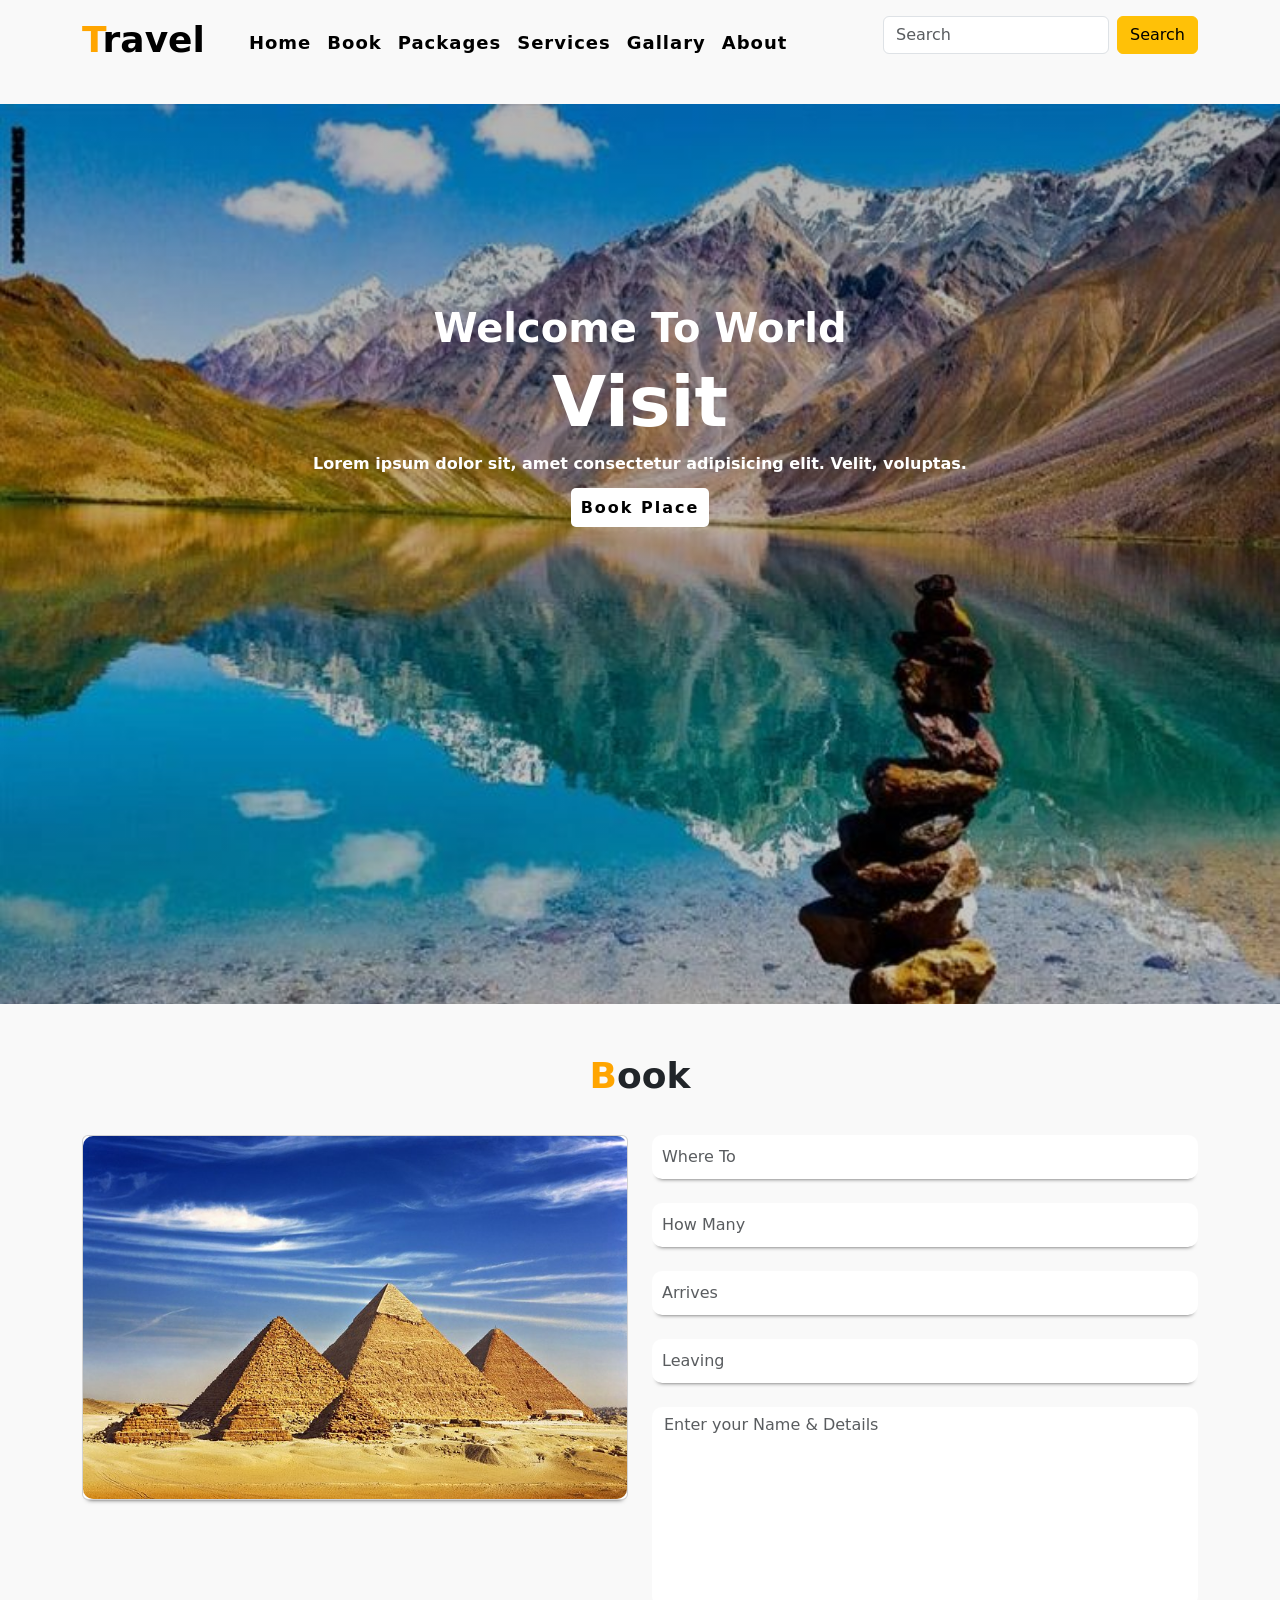
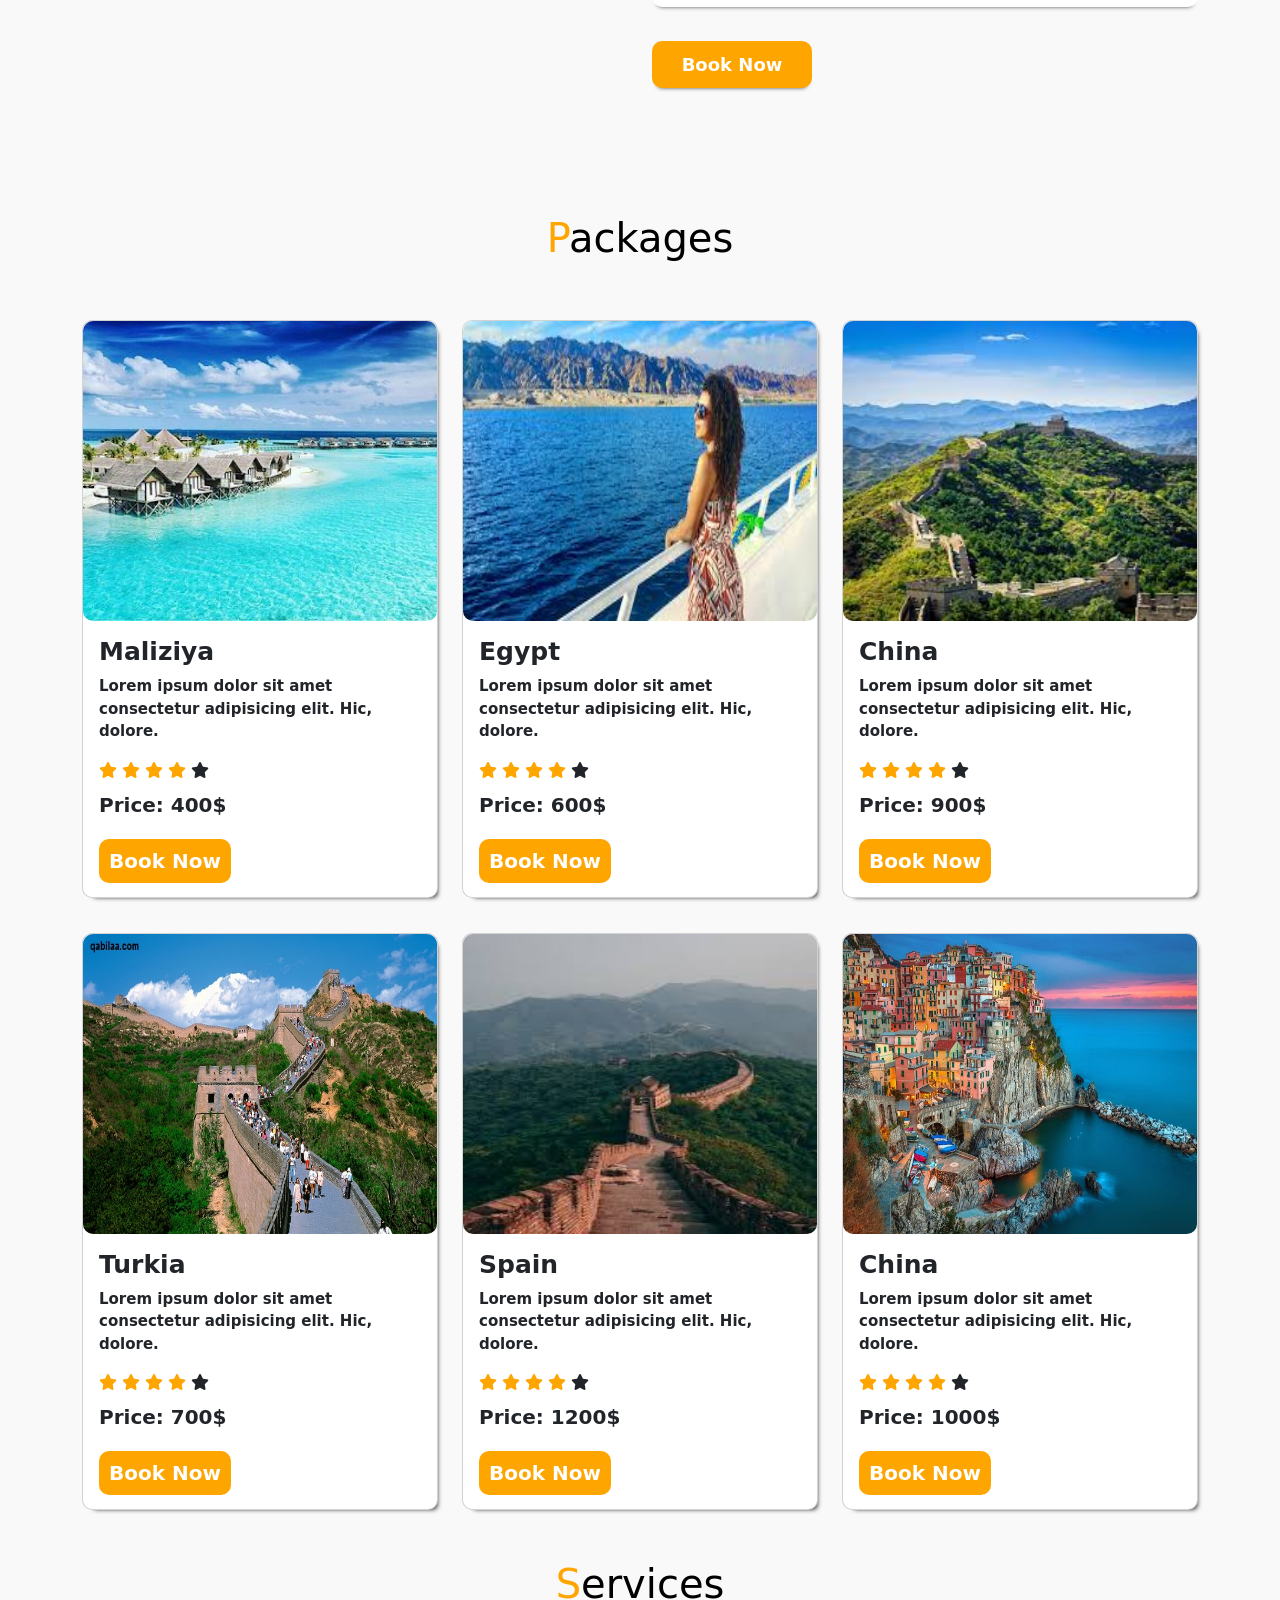
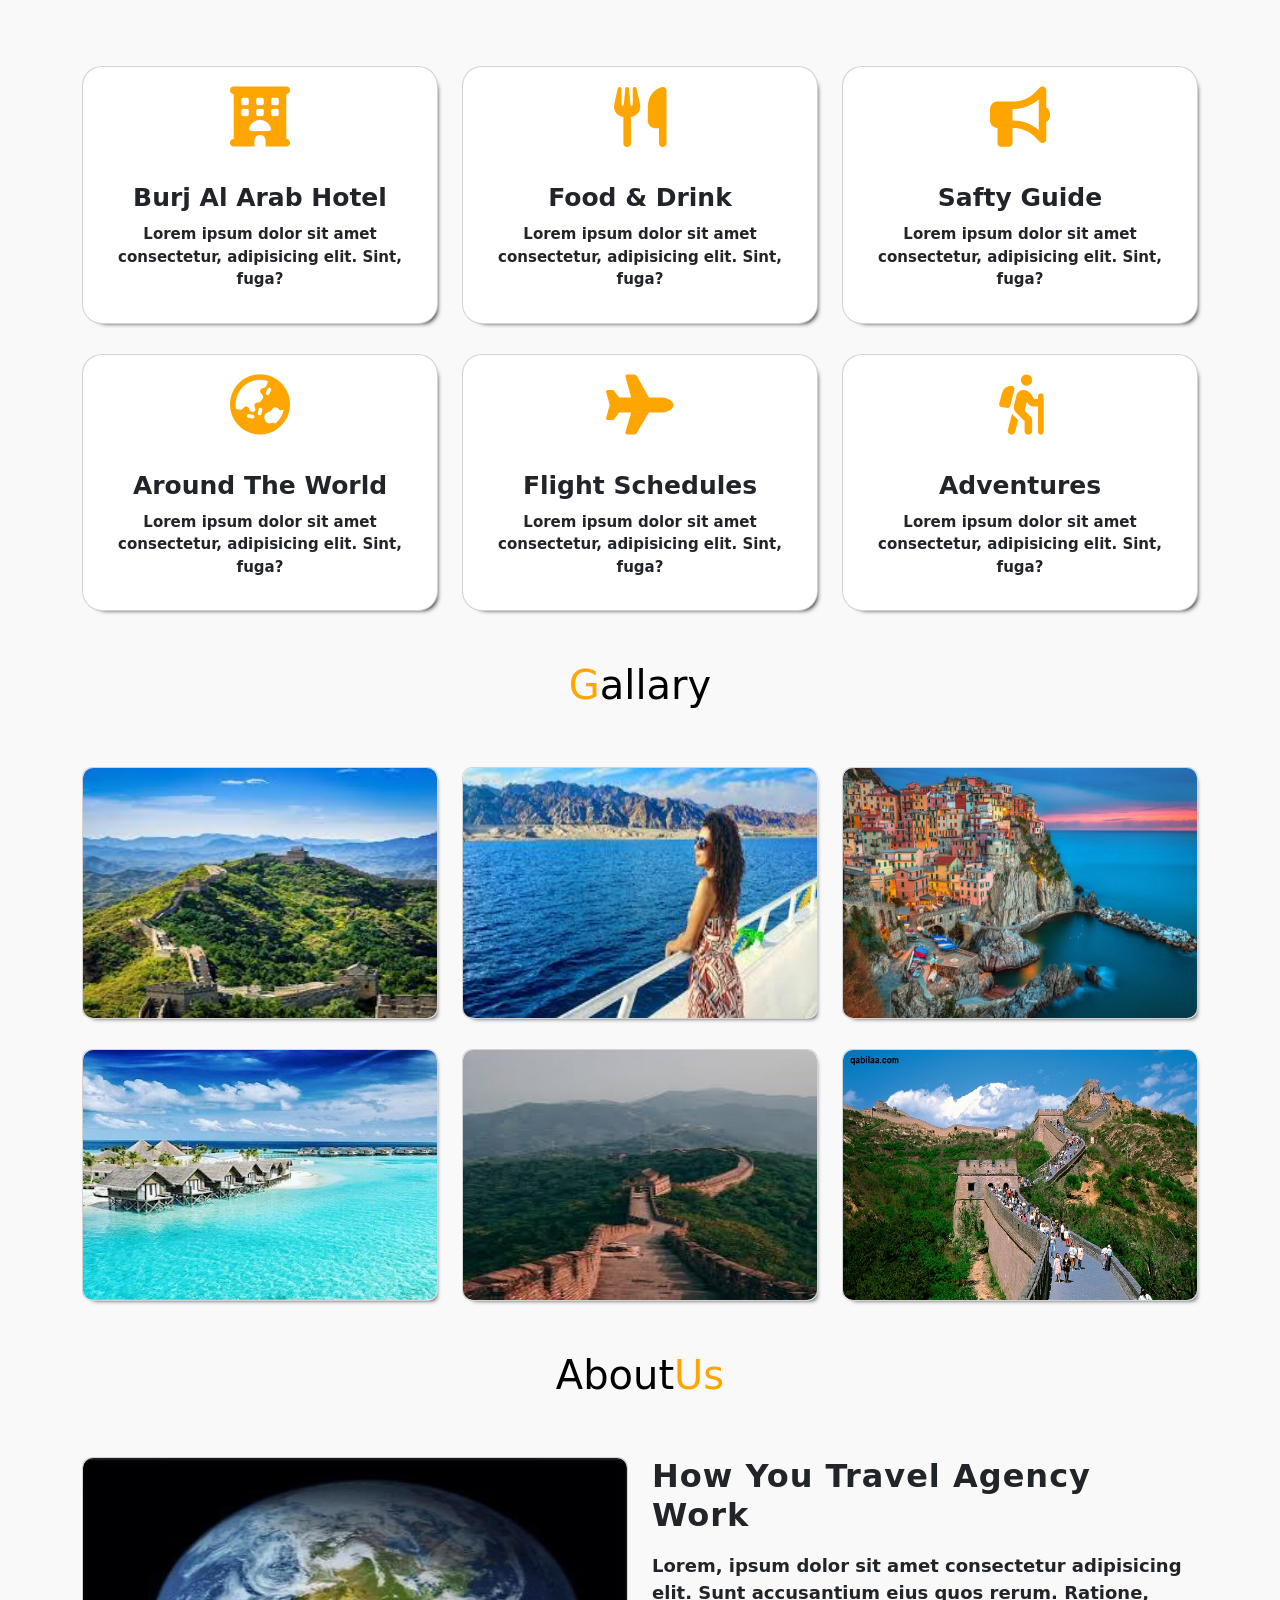
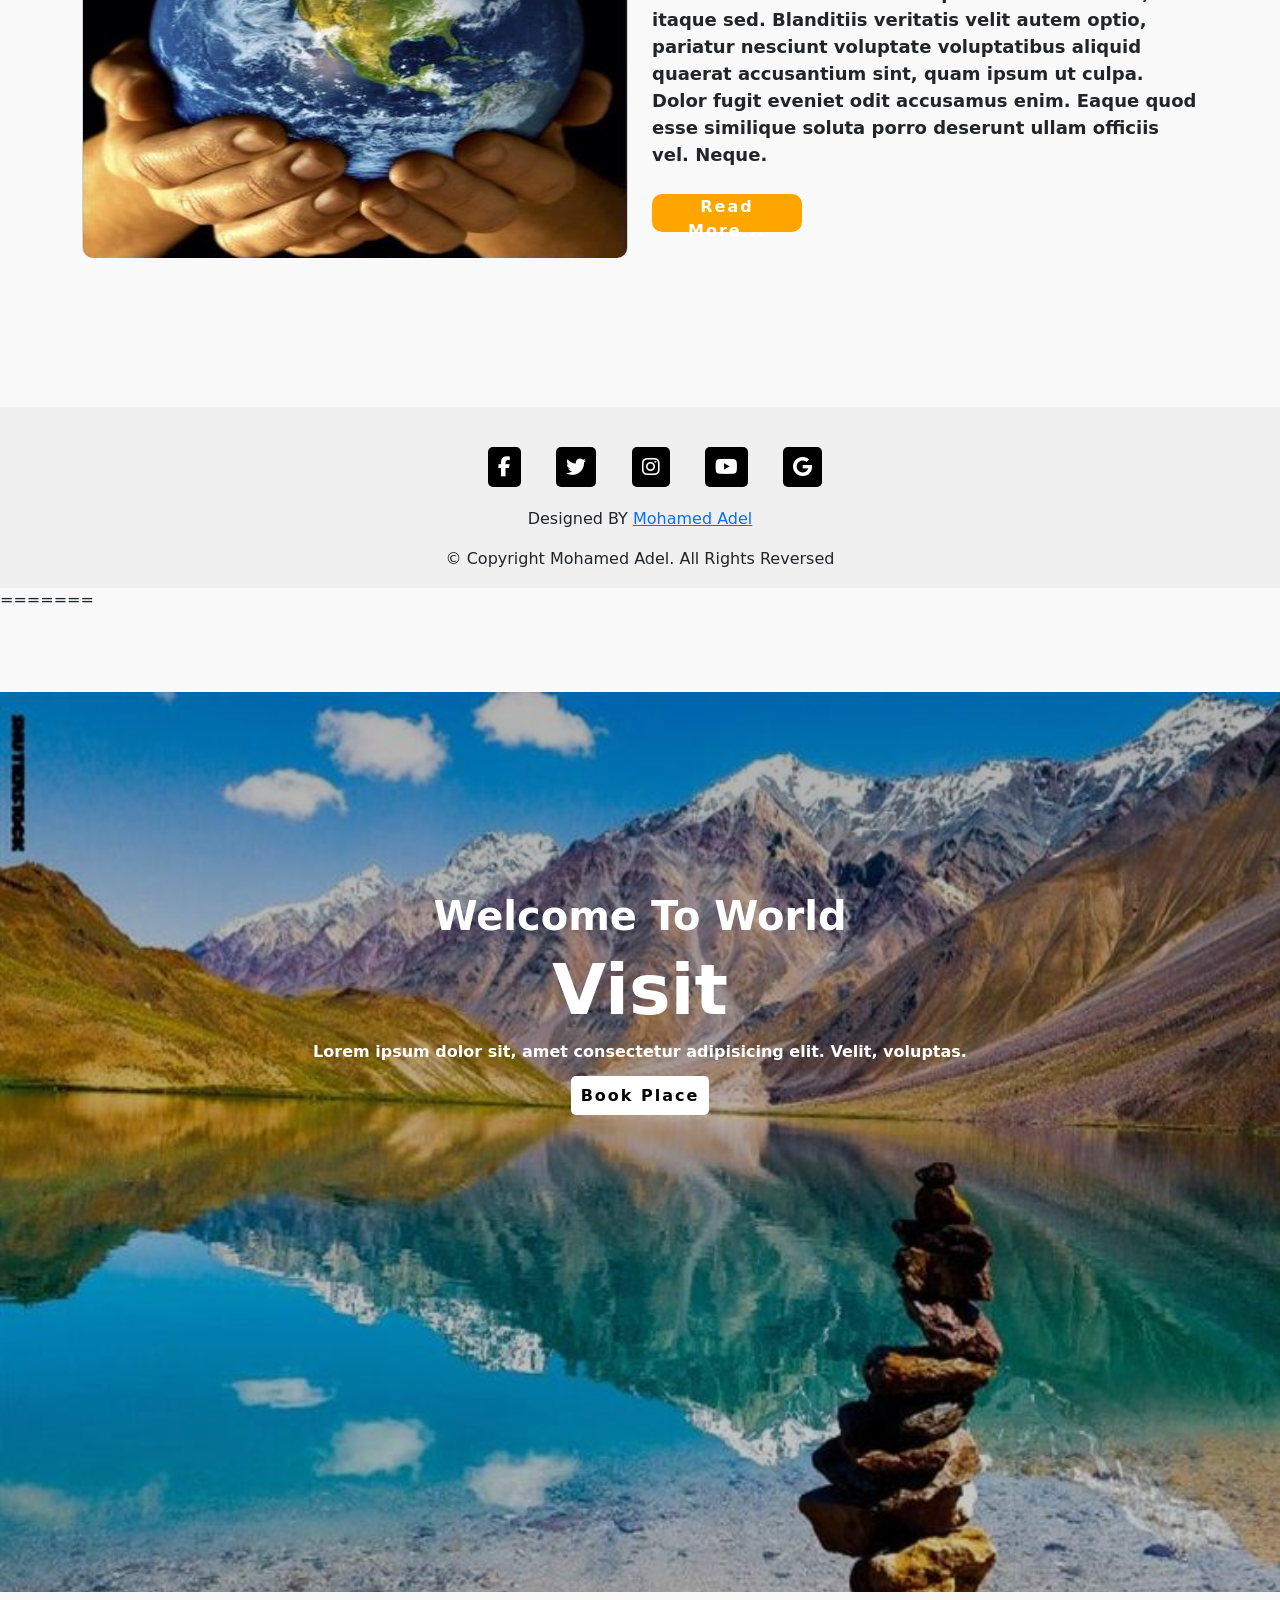
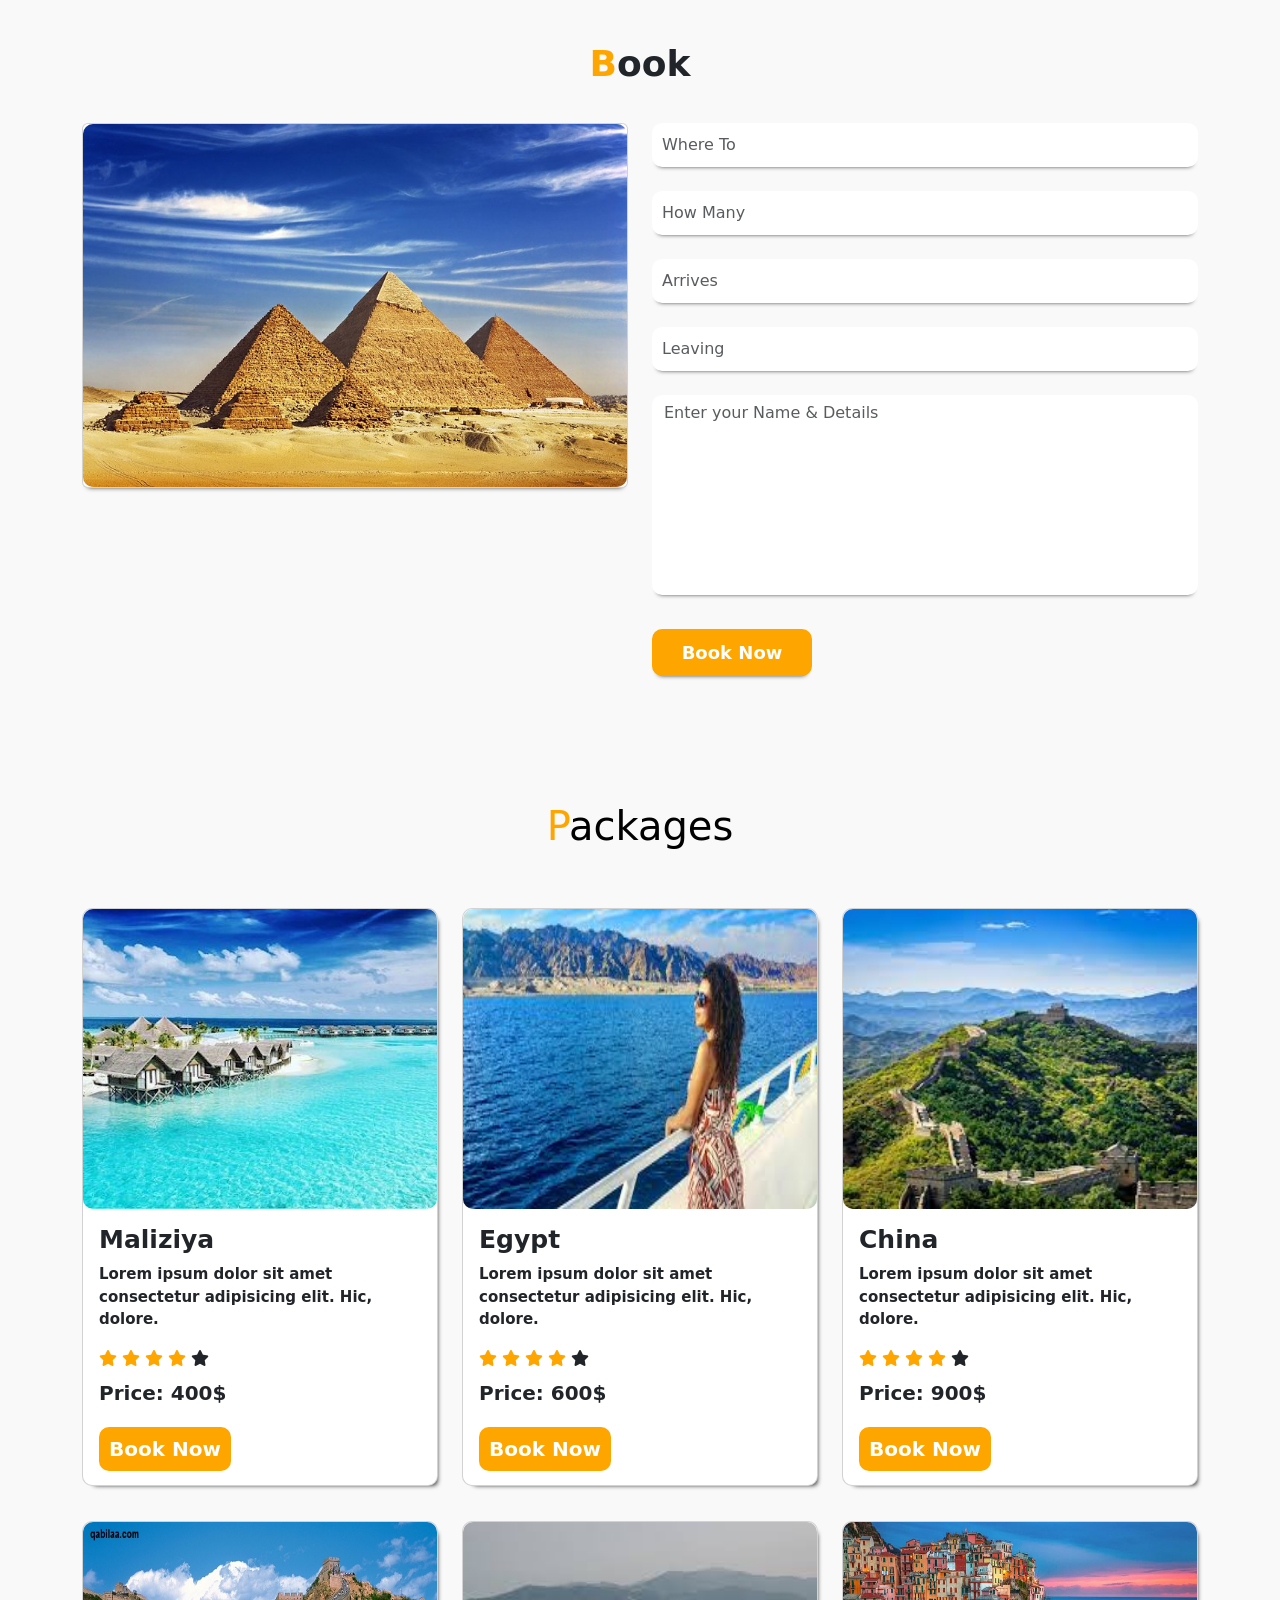
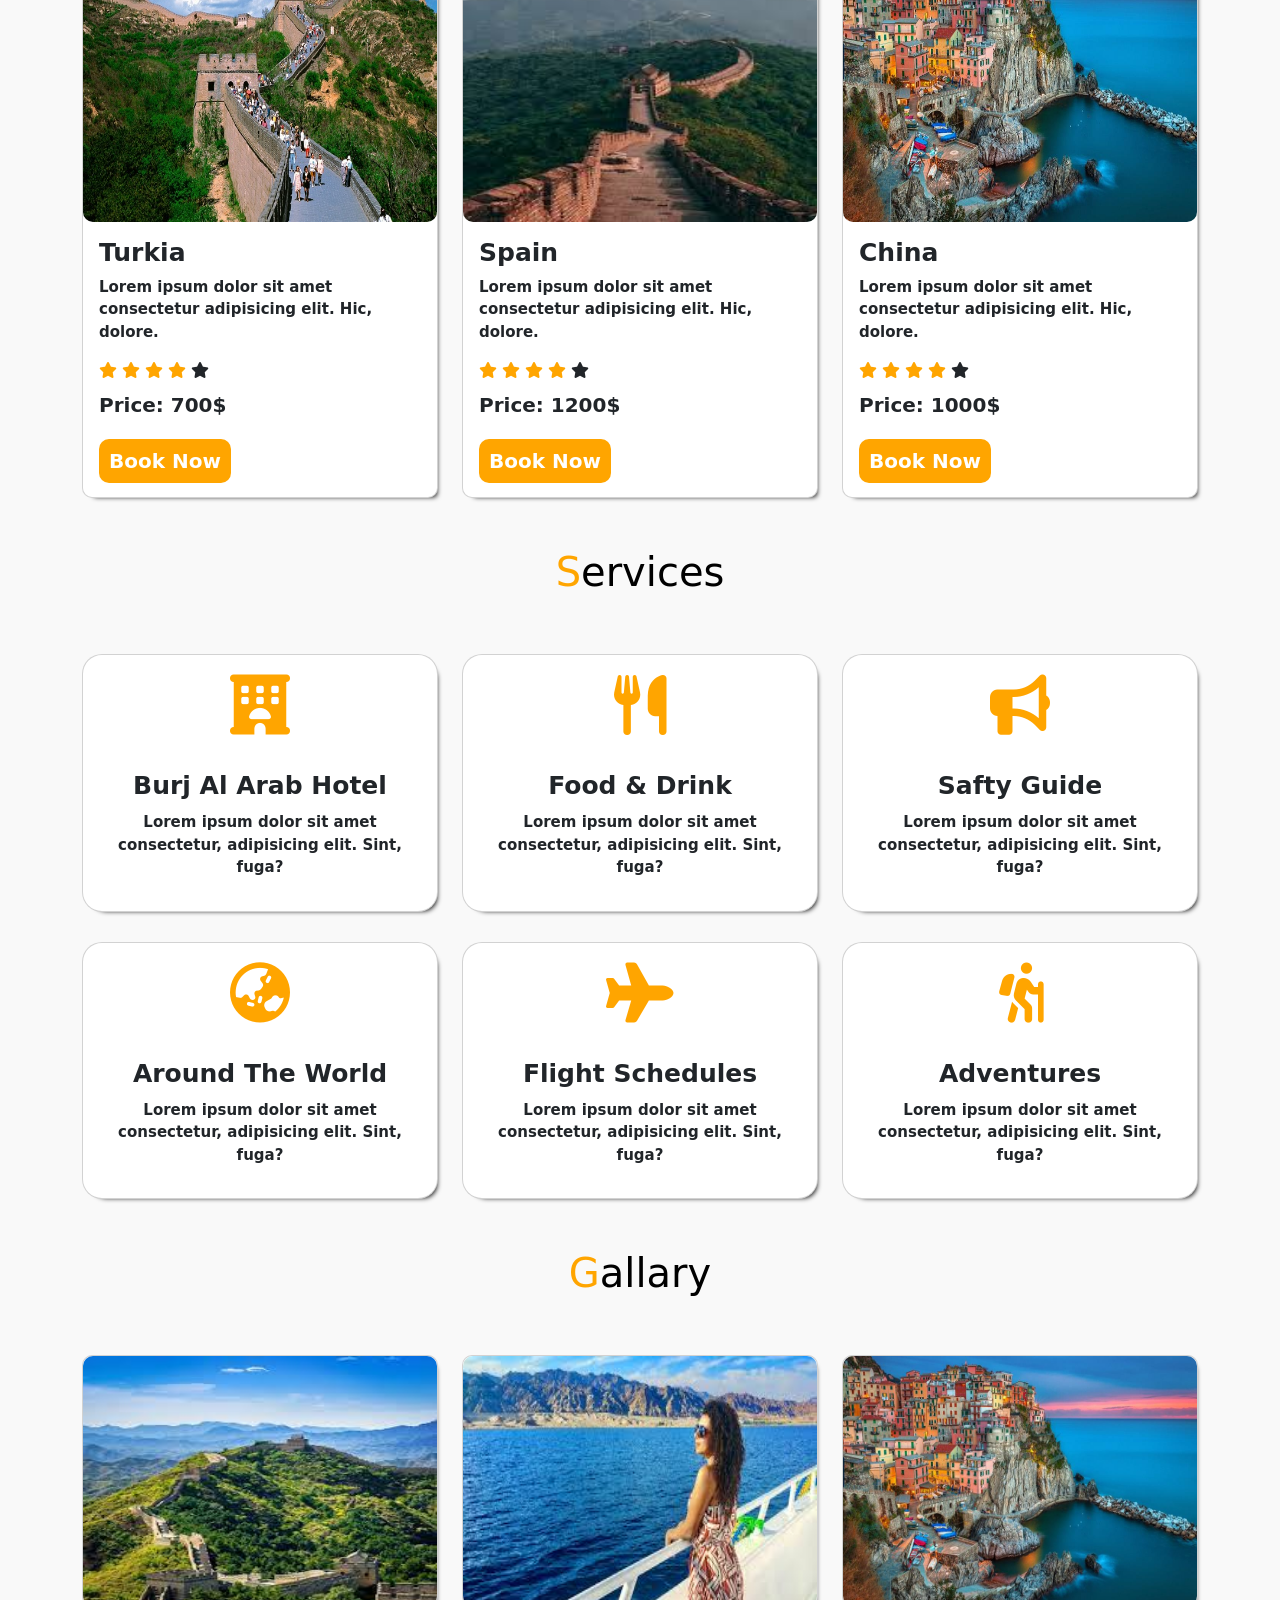
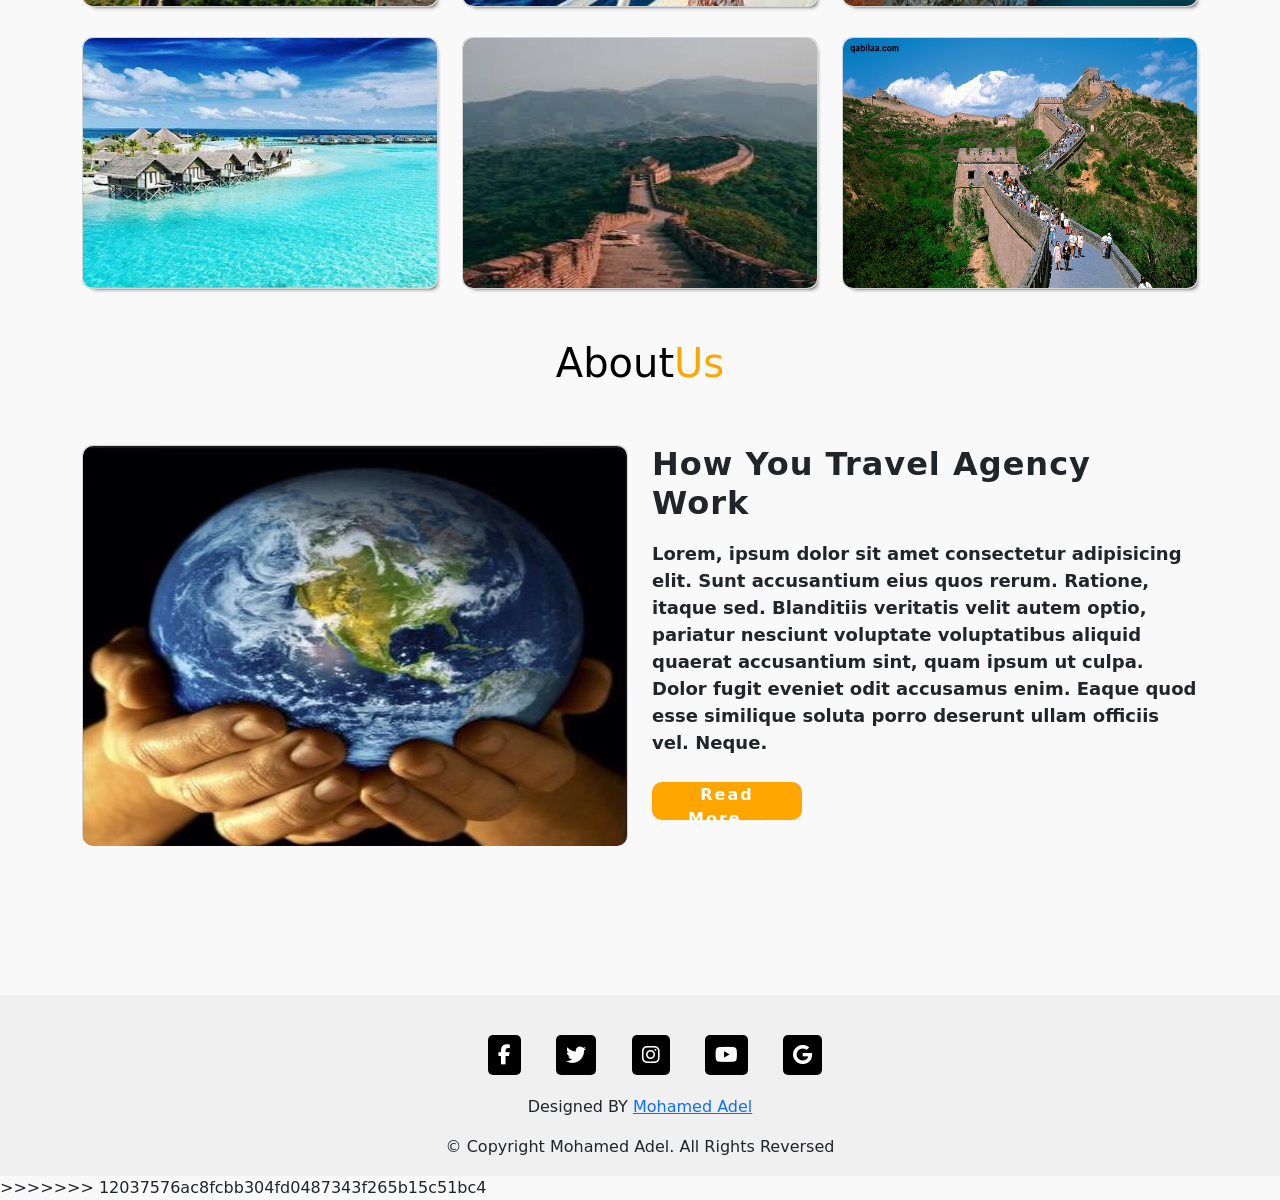
==== index.html @ ba797df9 "rename to index.html" ====
<<<<<<< HEAD
<!DOCTYPE html>
<html lang="en">
<head>
    <meta charset="UTF-8">
    <title>Document</title>
    <link href="https://cdn.jsdelivr.net/npm/bootstrap@5.3.3/dist/css/bootstrap.min.css" rel="stylesheet">
    <link rel="stylesheet" href="home.css">
    <link rel="stylesheet" href="https://cdnjs.cloudflare.com/ajax/libs/font-awesome/6.6.0/css/all.min.css">
</head>
<body>
   <!--Navbar Start-->
   <nav class="navbar navbar-expand-lg fixed-top" id="navbar">
    <div class="container">
      <a class="navbar-brand" href="#" id="logo"><span>T</span>ravel</a>
      <button class="navbar-toggler" type="button" data-bs-toggle="collapse" data-bs-target="#navs">
        <span class="navbar-toggler-icon"></span>
      </button>
      <div class="collapse navbar-collapse" id="navs">
        <ul class="navbar-nav me-auto">
          <li class="nav-item">
            <a class="nav-link" href="#home">Home</a>
          </li>
          <li class="nav-item">
            <a class="nav-link" href="#book">Book</a>
          </li>
          <li class="nav-item">
            <a class="nav-link" href="#package">Packages</a>
          </li>
          <li class="nav-item">
            <a class="nav-link" href="#service">Services</a>
          </li>
          <li class="nav-item">
            <a class="nav-link" href="#gallary">Gallary</a>
          </li>
          <li class="nav-item">
            <a class="nav-link" href="#about">About</a>
          </li>
        </ul>
        <form class="d-flex">
          <input class="form-control me-2" type="text" placeholder="Search">
          <button class="btn btn-warning" type="button">Search</button>
        </form>
      </div>
    </div>
  </nav> 
    <!--Navbar End-->



<!--Home Section Start-->
<div class="home" id="home">
    <div class="content">
        <h5>Welcome To World</h5>
        <h1>Visit <span class="changecontent"></span></h1>
        <p>Lorem ipsum dolor sit, amet consectetur adipisicing elit. Velit, voluptas.</p>
        <a href="#book">Book Place</a>
    </div>
</div>
<!--Home Scetion End-->



<!--Book Start-->
<section class="book" id="book">
  <div class="container">
    <div class="main-text">
      <h1><span>B</span>ook</h1>
    </div>
    <div class="row">
      <div class="col-md-6 py-3 py-md-0">
        <div class="card">
          <img src="photos/5.jpg">
        </div>
      </div>
      <div class="col-md-6">
        <form action="#">
          <input type="text" class="form-control" placeholder="Where To" required><br>
          <input type="text" class="form-control" placeholder="How Many" required><br>
          <input type="data" class="form-control" placeholder="Arrives" required><br>
          <input type="data" class="form-control" placeholder="Leaving" required><br>
          <textarea name="text" class="form-control" placeholder="Enter your Name & Details" rows="5"></textarea><br>
          <input type="submit" value="Book Now" class="submit" required>
        </form>
      </div>
    </div>
  </div>
</section>
<!--Book End-->



  <!--Package Setion Start-->
  <section class="package" id="package">
    <div class="container" style="margin-top: 30px;">
      <div class="main-txt">
        <h1><span>P</span>ackages</h1>
      </div>
      <div class="row">
        <div class="col-md-4  py-3 py-md-0">
          <div class="card">
            <img src="photos/mal.jpg">
            <div class="card-body">
              <h3>Maliziya</h3>
              <p>Lorem ipsum dolor sit amet consectetur adipisicing elit. Hic, dolore.</p>
              <div class="star">
                <i class="fa-solid fa-star checked"></i>
                <i class="fa-solid fa-star checked"></i>
                <i class="fa-solid fa-star checked"></i>
                <i class="fa-solid fa-star checked"></i>
                <i class="fa-solid fa-star"></i>
              </div>
              <h6>Price: <strong>400$</strong></h6><br>
              <h6><a href="#book">Book Now</a></h6>
            </div>
          </div>
        </div>
        <div class="col-md-4 py-3 py-md-0">
          <div class="card">
            <img src="photos/egy.jpg">
            <div class="card-body">
              <h3>Egypt</h3>
              <p>Lorem ipsum dolor sit amet consectetur adipisicing elit. Hic, dolore.</p>
              <div class="star">
                <i class="fa-solid fa-star checked"></i>
                <i class="fa-solid fa-star checked"></i>
                <i class="fa-solid fa-star checked"></i>
                <i class="fa-solid fa-star checked"></i>
                <i class="fa-solid fa-star"></i>
              </div>
              <h6>Price: <strong>600$</strong></h6><br>
              <h6><a href="#book">Book Now</a></h6>
            </div>
          </div>
        </div>
        <div class="col-md-4 py-3 py-md-0">
          <div class="card">
            <img src="photos/chi.jpg">
            <div class="card-body">
              <h3>China</h3>
              <p>Lorem ipsum dolor sit amet consectetur adipisicing elit. Hic, dolore.</p>
              <div class="star">
                <i class="fa-solid fa-star checked"></i>
                <i class="fa-solid fa-star checked"></i>
                <i class="fa-solid fa-star checked"></i>
                <i class="fa-solid fa-star checked"></i>
                <i class="fa-solid fa-star"></i>
              </div>
              <h6>Price: <strong>900$</strong></h6><br>
              <h6><a href="#book">Book Now</a></h6>
            </div>
          </div>
        </div>
      </div>
      <div class="row" style="margin-top: 35px;">
        <div class="col-md-4 py-3 py-md-0">
          <div class="card">
            <img src="photos/trk.jpg">
            <div class="card-body">
              <h3>Turkia</h3>
              <p>Lorem ipsum dolor sit amet consectetur adipisicing elit. Hic, dolore.</p>
              <div class="star">
                <i class="fa-solid fa-star checked"></i>
                <i class="fa-solid fa-star checked"></i>
                <i class="fa-solid fa-star checked"></i>
                <i class="fa-solid fa-star checked"></i>
                <i class="fa-solid fa-star"></i>
              </div>
              <h6>Price: <strong>700$</strong></h6><br>
              <h6><a href="#book">Book Now</a></h6>
            </div>
          </div>
        </div>
        <div class="col-md-4 py-3 py-md-0">
          <div class="card">
            <img src="photos/spa.jpg">
            <div class="card-body">
              <h3>Spain</h3>
              <p>Lorem ipsum dolor sit amet consectetur adipisicing elit. Hic, dolore.</p>
              <div class="star">
                <i class="fa-solid fa-star checked"></i>
                <i class="fa-solid fa-star checked"></i>
                <i class="fa-solid fa-star checked"></i>
                <i class="fa-solid fa-star checked"></i>
                <i class="fa-solid fa-star"></i>
              </div>
              <h6>Price: <strong>1200$</strong></h6><br>
              <h6><a href="#book">Book Now</a></h6>
            </div>
          </div>
        </div>
        <div class="col-md-4 py-3 py-md-0">
          <div class="card">
            <img src="photos/jap.jpg">
            <div class="card-body">
              <h3>China</h3>
              <p>Lorem ipsum dolor sit amet consectetur adipisicing elit. Hic, dolore.</p>
              <div class="star">
                <i class="fa-solid fa-star checked"></i>
                <i class="fa-solid fa-star checked"></i>
                <i class="fa-solid fa-star checked"></i>
                <i class="fa-solid fa-star checked"></i>
                <i class="fa-solid fa-star"></i>
              </div>
              <h6>Price: <strong>1000$</strong></h6><br>
              <h6><a href="#book">Book Now</a></h6>
            </div>
          </div>
        </div>
      </div>
    </div>
  </section>
  <!--Package Setion End-->



  <!--Section service start-->
<section class="service" id="service">
  <div class="container" style="margin-top: 50px;">
    <div class="main-txt">
      <h1><span>S</span>ervices</h1>
    </div>
    <div class="row">
      <div class="col-md-4 py-3 py-md-0">
        <div class="card">
          <i class="fas fa-hotel"></i>
          <div class="card-body">
            <h3>Burj Al Arab Hotel</h3>
            <p>Lorem ipsum dolor sit amet consectetur, adipisicing elit. Sint, fuga?</p>
          </div>
        </div>
      </div>
      <div class="col-md-4 py-3 py-md-0">
        <div class="card">
          <i class="fas fa-utensils"></i>
          <div class="card-body">
            <h3>Food & Drink</h3>
            <p>Lorem ipsum dolor sit amet consectetur, adipisicing elit. Sint, fuga?</p>
          </div>
        </div>
      </div>
      <div class="col-md-4 py-3 py-md-0">
        <div class="card">
          <i class="fas fa-bullhorn"></i>
          <div class="card-body">
            <h3>Safty Guide</h3>
            <p>Lorem ipsum dolor sit amet consectetur, adipisicing elit. Sint, fuga?</p>
          </div>
        </div>
      </div>
    </div>
    <div class="row" style="margin-top: 30px;">
      <div class="col-md-4 py-3 py-md-0">
        <div class="card">
          <i class="fas fa-globe-asia"></i>
          <div class="card-body">
            <h3>Around The World</h3>
            <p>Lorem ipsum dolor sit amet consectetur, adipisicing elit. Sint, fuga?</p>
          </div>
        </div>
      </div>
      <div class="col-md-4 py-3 py-md-0">
        <div class="card">
          <i class="fas fa-plane"></i>
          <div class="card-body">
            <h3>Flight Schedules</h3>
            <p>Lorem ipsum dolor sit amet consectetur, adipisicing elit. Sint, fuga?</p>
          </div>
        </div>
      </div>
      <div class="col-md-4 py-3 py-md-0">
        <div class="card">
          <i class="fas fa-hiking"></i>
          <div class="card-body">
            <h3>Adventures</h3>
            <p>Lorem ipsum dolor sit amet consectetur, adipisicing elit. Sint, fuga?</p>
          </div>
        </div>
      </div>
    </div>
  </div>
</section>
  <!--Section Service End-->

  

<!--Section Gallary Start-->
<section class="gallary" id="gallary">
  <div class="container">
    <div class="main-txt">
      <h1><span>G</span>allary</h1>
    </div>
    
    <div class="row">
      <div class="col-md-4 py-3 py-md-0">
        <div class="card">
          <img src="photos/chi.jpg" height="250px">
        </div>
      </div>
      <div class="col-md-4 py-3 py-md-0">
        <div class="card">
          <img src="photos/egy.jpg" height="250px">
        </div>
      </div>
      <div class="col-md-4 py-3 py-md-0">
        <div class="card">
          <img src="photos/jap.jpg" height="250px">
        </div>
      </div>
    </div>
    <div class="row" style="margin-top: 30px;">
      <div class="col-md-4 py-3 py-md-0">
        <div class="card">
          <img src="photos/mal.jpg" height="250px">
        </div>
      </div>
      <div class="col-md-4 py-3 py-md-0">
        <div class="card">
          <img src="photos/spa.jpg" height="250px">
        </div>
      </div>
      <div class="col-md-4 py-3 py-md-0">
        <div class="card">
          <img src="photos/trk.jpg" height="250px">
        </div>
      </div>
    </div>
  </div>
</section>
<!--Section Gallary End-->



<!--About Start-->
<section class="about" id="about">
  <div class="container">
    <div class="main-txt">
      <h1>About<span>Us</span></h1>
    </div>

    <div class="row">
      <div class="col-md-6 py-md-0 py-3">
        <div class="card">
          <img src="photos/around.jpg">
        </div>
      </div>

      <div class="col-md-6 py-3 py-md-0">
        <h2>How You Travel Agency Work</h2>
        <p>Lorem, ipsum dolor sit amet consectetur adipisicing elit. Sunt accusantium eius quos rerum. Ratione, itaque sed. Blanditiis veritatis velit autem optio, pariatur nesciunt voluptate voluptatibus aliquid quaerat accusantium sint, quam ipsum ut culpa. Dolor fugit eveniet odit accusamus enim. Eaque quod esse similique soluta porro deserunt ullam officiis vel. Neque.</p>
        <button id="about-btn">Read More...</button>
      </div>

    </div>

  </div>
</section>
<!--About End-->



<!--Footer Start-->
<footer class="footer" id="footer">
  <div class="container">
    
      <div class="scoial-media">
        <a href="#"><i class="fab fa-facebook-f"></i></a>
        <a href="#"><i class="fab fa-twitter"></i></a>
        <a href="#"><i class="fab fa-instagram"></i></a>
        <a href="#"><i class="fab fa-youtube"></i></a>
        <a href="#"><i class="fab fa-google"></i></a>
      </div>

      <div class="credit">
        <p>Designed BY <a href="#">Mohamed Adel</a></p>
      </div>
      <div class="copyright">
        <p>© Copyright Mohamed Adel. All Rights Reversed</p>
      </div>
</div>
</footer>
<!--Footer End-->
<script src="https://cdn.jsdelivr.net/npm/@popperjs/core@2.11.8/dist/umd/popper.min.js" integrity="sha384-I7E8VVD/ismYTF4hNIPjVp/Zjvgyol6VFvRkX/vR+Vc4jQkC+hVqc2pM8ODewa9r" crossorigin="anonymous"></script>
<script src="https://cdn.jsdelivr.net/npm/bootstrap@5.3.3/dist/js/bootstrap.min.js" integrity="sha384-0pUGZvbkm6XF6gxjEnlmuGrJXVbNuzT9qBBavbLwCsOGabYfZo0T0to5eqruptLy" crossorigin="anonymous"></script>
</body>
=======
<!DOCTYPE html>
<html lang="en">
<head>
    <meta charset="UTF-8">
    <title>Document</title>
    <link href="https://cdn.jsdelivr.net/npm/bootstrap@5.3.3/dist/css/bootstrap.min.css" rel="stylesheet">
    <link rel="stylesheet" href="home.css">
    <link rel="stylesheet" href="https://cdnjs.cloudflare.com/ajax/libs/font-awesome/6.6.0/css/all.min.css">
</head>
<body>
   <!--Navbar Start-->
   <nav class="navbar navbar-expand-lg fixed-top" id="navbar">
    <div class="container">
      <a class="navbar-brand" href="#" id="logo"><span>T</span>ravel</a>
      <button class="navbar-toggler" type="button" data-bs-toggle="collapse" data-bs-target="#navs">
        <span class="navbar-toggler-icon"></span>
      </button>
      <div class="collapse navbar-collapse" id="navs">
        <ul class="navbar-nav me-auto">
          <li class="nav-item">
            <a class="nav-link" href="#home">Home</a>
          </li>
          <li class="nav-item">
            <a class="nav-link" href="#book">Book</a>
          </li>
          <li class="nav-item">
            <a class="nav-link" href="#package">Packages</a>
          </li>
          <li class="nav-item">
            <a class="nav-link" href="#service">Services</a>
          </li>
          <li class="nav-item">
            <a class="nav-link" href="#gallary">Gallary</a>
          </li>
          <li class="nav-item">
            <a class="nav-link" href="#about">About</a>
          </li>
        </ul>
        <form class="d-flex">
          <input class="form-control me-2" type="text" placeholder="Search">
          <button class="btn btn-warning" type="button">Search</button>
        </form>
      </div>
    </div>
  </nav> 
    <!--Navbar End-->



<!--Home Section Start-->
<div class="home" id="home">
    <div class="content">
        <h5>Welcome To World</h5>
        <h1>Visit <span class="changecontent"></span></h1>
        <p>Lorem ipsum dolor sit, amet consectetur adipisicing elit. Velit, voluptas.</p>
        <a href="#book">Book Place</a>
    </div>
</div>
<!--Home Scetion End-->



<!--Book Start-->
<section class="book" id="book">
  <div class="container">
    <div class="main-text">
      <h1><span>B</span>ook</h1>
    </div>
    <div class="row">
      <div class="col-md-6 py-3 py-md-0">
        <div class="card">
          <img src="photos/5.jpg">
        </div>
      </div>
      <div class="col-md-6">
        <form action="#">
          <input type="text" class="form-control" placeholder="Where To" required><br>
          <input type="text" class="form-control" placeholder="How Many" required><br>
          <input type="data" class="form-control" placeholder="Arrives" required><br>
          <input type="data" class="form-control" placeholder="Leaving" required><br>
          <textarea name="text" class="form-control" placeholder="Enter your Name & Details" rows="5"></textarea><br>
          <input type="submit" value="Book Now" class="submit" required>
        </form>
      </div>
    </div>
  </div>
</section>
<!--Book End-->



  <!--Package Setion Start-->
  <section class="package" id="package">
    <div class="container" style="margin-top: 30px;">
      <div class="main-txt">
        <h1><span>P</span>ackages</h1>
      </div>
      <div class="row">
        <div class="col-md-4  py-3 py-md-0">
          <div class="card">
            <img src="photos/mal.jpg">
            <div class="card-body">
              <h3>Maliziya</h3>
              <p>Lorem ipsum dolor sit amet consectetur adipisicing elit. Hic, dolore.</p>
              <div class="star">
                <i class="fa-solid fa-star checked"></i>
                <i class="fa-solid fa-star checked"></i>
                <i class="fa-solid fa-star checked"></i>
                <i class="fa-solid fa-star checked"></i>
                <i class="fa-solid fa-star"></i>
              </div>
              <h6>Price: <strong>400$</strong></h6><br>
              <h6><a href="#book">Book Now</a></h6>
            </div>
          </div>
        </div>
        <div class="col-md-4 py-3 py-md-0">
          <div class="card">
            <img src="photos/egy.jpg">
            <div class="card-body">
              <h3>Egypt</h3>
              <p>Lorem ipsum dolor sit amet consectetur adipisicing elit. Hic, dolore.</p>
              <div class="star">
                <i class="fa-solid fa-star checked"></i>
                <i class="fa-solid fa-star checked"></i>
                <i class="fa-solid fa-star checked"></i>
                <i class="fa-solid fa-star checked"></i>
                <i class="fa-solid fa-star"></i>
              </div>
              <h6>Price: <strong>600$</strong></h6><br>
              <h6><a href="#book">Book Now</a></h6>
            </div>
          </div>
        </div>
        <div class="col-md-4 py-3 py-md-0">
          <div class="card">
            <img src="photos/chi.jpg">
            <div class="card-body">
              <h3>China</h3>
              <p>Lorem ipsum dolor sit amet consectetur adipisicing elit. Hic, dolore.</p>
              <div class="star">
                <i class="fa-solid fa-star checked"></i>
                <i class="fa-solid fa-star checked"></i>
                <i class="fa-solid fa-star checked"></i>
                <i class="fa-solid fa-star checked"></i>
                <i class="fa-solid fa-star"></i>
              </div>
              <h6>Price: <strong>900$</strong></h6><br>
              <h6><a href="#book">Book Now</a></h6>
            </div>
          </div>
        </div>
      </div>
      <div class="row" style="margin-top: 35px;">
        <div class="col-md-4 py-3 py-md-0">
          <div class="card">
            <img src="photos/trk.jpg">
            <div class="card-body">
              <h3>Turkia</h3>
              <p>Lorem ipsum dolor sit amet consectetur adipisicing elit. Hic, dolore.</p>
              <div class="star">
                <i class="fa-solid fa-star checked"></i>
                <i class="fa-solid fa-star checked"></i>
                <i class="fa-solid fa-star checked"></i>
                <i class="fa-solid fa-star checked"></i>
                <i class="fa-solid fa-star"></i>
              </div>
              <h6>Price: <strong>700$</strong></h6><br>
              <h6><a href="#book">Book Now</a></h6>
            </div>
          </div>
        </div>
        <div class="col-md-4 py-3 py-md-0">
          <div class="card">
            <img src="photos/spa.jpg">
            <div class="card-body">
              <h3>Spain</h3>
              <p>Lorem ipsum dolor sit amet consectetur adipisicing elit. Hic, dolore.</p>
              <div class="star">
                <i class="fa-solid fa-star checked"></i>
                <i class="fa-solid fa-star checked"></i>
                <i class="fa-solid fa-star checked"></i>
                <i class="fa-solid fa-star checked"></i>
                <i class="fa-solid fa-star"></i>
              </div>
              <h6>Price: <strong>1200$</strong></h6><br>
              <h6><a href="#book">Book Now</a></h6>
            </div>
          </div>
        </div>
        <div class="col-md-4 py-3 py-md-0">
          <div class="card">
            <img src="photos/jap.jpg">
            <div class="card-body">
              <h3>China</h3>
              <p>Lorem ipsum dolor sit amet consectetur adipisicing elit. Hic, dolore.</p>
              <div class="star">
                <i class="fa-solid fa-star checked"></i>
                <i class="fa-solid fa-star checked"></i>
                <i class="fa-solid fa-star checked"></i>
                <i class="fa-solid fa-star checked"></i>
                <i class="fa-solid fa-star"></i>
              </div>
              <h6>Price: <strong>1000$</strong></h6><br>
              <h6><a href="#book">Book Now</a></h6>
            </div>
          </div>
        </div>
      </div>
    </div>
  </section>
  <!--Package Setion End-->



  <!--Section service start-->
<section class="service" id="service">
  <div class="container" style="margin-top: 50px;">
    <div class="main-txt">
      <h1><span>S</span>ervices</h1>
    </div>
    <div class="row">
      <div class="col-md-4 py-3 py-md-0">
        <div class="card">
          <i class="fas fa-hotel"></i>
          <div class="card-body">
            <h3>Burj Al Arab Hotel</h3>
            <p>Lorem ipsum dolor sit amet consectetur, adipisicing elit. Sint, fuga?</p>
          </div>
        </div>
      </div>
      <div class="col-md-4 py-3 py-md-0">
        <div class="card">
          <i class="fas fa-utensils"></i>
          <div class="card-body">
            <h3>Food & Drink</h3>
            <p>Lorem ipsum dolor sit amet consectetur, adipisicing elit. Sint, fuga?</p>
          </div>
        </div>
      </div>
      <div class="col-md-4 py-3 py-md-0">
        <div class="card">
          <i class="fas fa-bullhorn"></i>
          <div class="card-body">
            <h3>Safty Guide</h3>
            <p>Lorem ipsum dolor sit amet consectetur, adipisicing elit. Sint, fuga?</p>
          </div>
        </div>
      </div>
    </div>
    <div class="row" style="margin-top: 30px;">
      <div class="col-md-4 py-3 py-md-0">
        <div class="card">
          <i class="fas fa-globe-asia"></i>
          <div class="card-body">
            <h3>Around The World</h3>
            <p>Lorem ipsum dolor sit amet consectetur, adipisicing elit. Sint, fuga?</p>
          </div>
        </div>
      </div>
      <div class="col-md-4 py-3 py-md-0">
        <div class="card">
          <i class="fas fa-plane"></i>
          <div class="card-body">
            <h3>Flight Schedules</h3>
            <p>Lorem ipsum dolor sit amet consectetur, adipisicing elit. Sint, fuga?</p>
          </div>
        </div>
      </div>
      <div class="col-md-4 py-3 py-md-0">
        <div class="card">
          <i class="fas fa-hiking"></i>
          <div class="card-body">
            <h3>Adventures</h3>
            <p>Lorem ipsum dolor sit amet consectetur, adipisicing elit. Sint, fuga?</p>
          </div>
        </div>
      </div>
    </div>
  </div>
</section>
  <!--Section Service End-->

  

<!--Section Gallary Start-->
<section class="gallary" id="gallary">
  <div class="container">
    <div class="main-txt">
      <h1><span>G</span>allary</h1>
    </div>
    
    <div class="row">
      <div class="col-md-4 py-3 py-md-0">
        <div class="card">
          <img src="photos/chi.jpg" height="250px">
        </div>
      </div>
      <div class="col-md-4 py-3 py-md-0">
        <div class="card">
          <img src="photos/egy.jpg" height="250px">
        </div>
      </div>
      <div class="col-md-4 py-3 py-md-0">
        <div class="card">
          <img src="photos/jap.jpg" height="250px">
        </div>
      </div>
    </div>
    <div class="row" style="margin-top: 30px;">
      <div class="col-md-4 py-3 py-md-0">
        <div class="card">
          <img src="photos/mal.jpg" height="250px">
        </div>
      </div>
      <div class="col-md-4 py-3 py-md-0">
        <div class="card">
          <img src="photos/spa.jpg" height="250px">
        </div>
      </div>
      <div class="col-md-4 py-3 py-md-0">
        <div class="card">
          <img src="photos/trk.jpg" height="250px">
        </div>
      </div>
    </div>
  </div>
</section>
<!--Section Gallary End-->



<!--About Start-->
<section class="about" id="about">
  <div class="container">
    <div class="main-txt">
      <h1>About<span>Us</span></h1>
    </div>

    <div class="row">
      <div class="col-md-6 py-md-0 py-3">
        <div class="card">
          <img src="photos/around.jpg">
        </div>
      </div>

      <div class="col-md-6 py-3 py-md-0">
        <h2>How You Travel Agency Work</h2>
        <p>Lorem, ipsum dolor sit amet consectetur adipisicing elit. Sunt accusantium eius quos rerum. Ratione, itaque sed. Blanditiis veritatis velit autem optio, pariatur nesciunt voluptate voluptatibus aliquid quaerat accusantium sint, quam ipsum ut culpa. Dolor fugit eveniet odit accusamus enim. Eaque quod esse similique soluta porro deserunt ullam officiis vel. Neque.</p>
        <button id="about-btn">Read More...</button>
      </div>

    </div>

  </div>
</section>
<!--About End-->



<!--Footer Start-->
<footer class="footer" id="footer">
  <div class="container">
    
      <div class="scoial-media">
        <a href="#"><i class="fab fa-facebook-f"></i></a>
        <a href="#"><i class="fab fa-twitter"></i></a>
        <a href="#"><i class="fab fa-instagram"></i></a>
        <a href="#"><i class="fab fa-youtube"></i></a>
        <a href="#"><i class="fab fa-google"></i></a>
      </div>

      <div class="credit">
        <p>Designed BY <a href="#">Mohamed Adel</a></p>
      </div>
      <div class="copyright">
        <p>© Copyright Mohamed Adel. All Rights Reversed</p>
      </div>
</div>
</footer>
<!--Footer End-->
<script src="https://cdn.jsdelivr.net/npm/@popperjs/core@2.11.8/dist/umd/popper.min.js" integrity="sha384-I7E8VVD/ismYTF4hNIPjVp/Zjvgyol6VFvRkX/vR+Vc4jQkC+hVqc2pM8ODewa9r" crossorigin="anonymous"></script>
<script src="https://cdn.jsdelivr.net/npm/bootstrap@5.3.3/dist/js/bootstrap.min.js" integrity="sha384-0pUGZvbkm6XF6gxjEnlmuGrJXVbNuzT9qBBavbLwCsOGabYfZo0T0to5eqruptLy" crossorigin="anonymous"></script>
</body>
>>>>>>> 12037576ac8fcbb304fd0487343f265b15c51bc4
</html>
---- home.css ----
<<<<<<< HEAD
*{
    padding: 0;margin: 0;box-sizing: border-box;scroll-behavior: smooth;list-style: none;
    text-decoration: none;
}
body{
    background-color: #f9f9f9;
}


/*Navbar Start*/
#navbar{
    background-color: #f9f9f9;
}
#logo{
    font-size: 36px;
    font-weight: 700;
    color: black;
    text-shadow: 0 1 1 black; margin-bottom: 5px;
}
#logo span{
    color: #ffa500;
}
.navbar-nav{
    margin-left: 20px;
}
.nav-item .nav-link{
    color: black; font-size: 18px;font-weight: 600;letter-spacing: 1px; transition: .5s;
}
.nav-item .nav-link:hover{
    background-color: #ffa500;color: white;
}
/*Navbar End*/



/*Home Section Start*/
.home{
    width: 100%;height: 100vh; background-repeat: no-repeat;background-size: cover; margin-top: 80px;
    background-image: linear-gradient(rgba(0,0,0,0.3),rgba(0,0,0,0.2)),url(photos/3.jpg);
}
.home .content{
    text-align: center;padding-top: 200px;
}
.home .content h5{
    color: white;font-size: 40px;font-weight: 600;text-shadow: 0 1 1 black;
}
.home .content h1{
    color: white;font-size: 70px;font-weight: 600;text-shadow: 0 1 1 black; margin-top: 5px;
}
.changecontent::after{
    content: '';
    color: #ffa500;text-shadow: 0 1 1 black;  
    animation: changetext 30s infinite linear;
}
@keyframes changetext{
    0%{content: "France";}
    10%{content: "United States";}
    20%{content: "Spain";}
    30%{content: "Italy";}
    40%{content: "Egypt";}
    50%{content: "Germany";}
    60%{content: "China";}
    70%{content: "Saudie Arab";}
    80%{content: "United Kingdom";}
    90%{content: "Japan";}
    100%{content: "Swither Land";}
}
.home .content p{
    color: white;font-size: 16px;font-weight: 600;text-shadow: 0 1 1 black;
    margin-top: 5px;margin-bottom: 20px;
}
.home .content a{
    padding: 10px;background-color: white;color: black;letter-spacing: 2px;text-decoration: none;
    font-weight: 600;transition: .5s;border-radius: 5px;
}
.home .content a:hover{
    color: white;background-color: #ffa500;
}
/*Home Section End*/



/*Book Start*/
.book{
    padding: 50px; background-color: #f9f9f9;
}
.main-text h1{
    text-align: center;font-size: 36px;font-weight: 700;padding-bottom: 30px;
    text-shadow: 0 1 1 black;
}
.main-text h1 span{
    color: #ffa500;
}
.book .card{
     box-shadow: 0 5px 5px -6px black;
}
.card img{
    border-radius: 10px;
}
.row form input{
    padding: 10px;color: black;outline: none;border: none;font-size: 16px;border-radius: 10px;
    box-shadow: 0 5px 5px -6px black;
}
.row form textarea{
    outline: none;border: none; border-radius: 10px; resize: none;height: 200px; 
    box-shadow: 0 5px 5px -6px black;
}
.row form .submit{
    color: white;background-color: #ffa500;margin-top: 10px;font-size: 18px;width: 160px;
    font-weight: 700; transition: .5s;
}
.row form .submit:hover{
    width: 170px;
}
/*Book End*/



/*Package Section Start*/
.package{
    margin-top: 60px;  background-color: #f9f9f9
}
.main-txt h1{
    padding-bottom: 50px;text-align: center;color: black;font-size: 40px;
}
.main-txt h1 span{
    color: #ffa500;
}
.package .row .card{
    border-radius: 10px; box-shadow: 5px 5px 5px -6px black;
}
.card-body{
    background-color: transparent;
}
.package .row .card img{
    border-radius: 10px; width: 100%; height: 300px;
}
.package .row .card h3{
    font-size: 25px;font-weight: 600;
}
.package .star{
    padding-bottom: 10px;
}
.package .star .checked{
    color: #ffa500;
}
.package .card p{
    font-size: 15px; font-weight: 600;
}
.package .card h6{
    font-size: 20px;font-weight: 600;
}
.package .card a{
    color: white;background-color: #ffa500;font-size: 20px;
    font-weight: 700; text-decoration: none;padding: 10px;border-radius: 10px;
}
/*Package Section End*/



/*Service Section Start*/
.service{
    background-color: #f9f9f9;
}
.service .card{
    border-radius: 20px; box-shadow: 5px 5px 5px -6px black; cursor: pointer;
}
.service .card i{
    font-size: 60px; text-align: center; color: #ffa500; padding: 20px;
}
.service .card-body h3{
    font-size: 25px; font-weight: 700; text-align: center;
}
.service .card-body p{
    font-size: 15px; font-weight: 600; text-align: center;margin-top: 10px;    
}
/*Service Section End*/



/*Section Gallary Start*/
.gallary{
    margin-top: 50px;
}
.gallary .card{
    border-radius: 10px; cursor: pointer; box-shadow: 4px 5px 5px -6px black;
}
.gallary .card img{
    transition: .5s;
}
.gallary .card img:hover{
    transform: scale(1.1);
}
@media (max-width:550px){
    .gallary .card img:hover{
        transform: scale(1.03);
    }
}
/*Section Gallary End*/



/*About Start*/
.about{
    margin-top: 50px;
}
.about .card , .about .card img{
    border-radius: 10px; height: 400px; background-size: cover;
}
.about h2{
    font-weight: 700; letter-spacing: 1px;
}
.about p{
    font-size: 18px; font-weight: 600; padding-bottom: 10px; padding-top: 10px;
}
#about-btn{
    font-weight: 700 ; width: 150px; height: 38px; background-color: #ffa500; color: white;
    letter-spacing: 2px;border: none; border-radius: 10px; cursor: pointer; transition: .5s;
}
#about-btn:hover{
    width: 170px;
}
/*About End*/



/*Footer Start*/
#footer{
    margin-top: 150px; text-align: center; background-color: #f0f0f0;
}
#footer .scoial-media a i{
    font-size: 20px; padding: 10px; background-color: black; color: white; border-radius: 5px; 
    margin-bottom: 20px; margin-left: 30px; margin-top: 40px;
}
#footer .copyright{
    padding-bottom: 1px;
}
/*Footer End*/

=======
*{
    padding: 0;margin: 0;box-sizing: border-box;scroll-behavior: smooth;list-style: none;
    text-decoration: none;
}
body{
    background-color: #f9f9f9;
}


/*Navbar Start*/
#navbar{
    background-color: #f9f9f9;
}
#logo{
    font-size: 36px;
    font-weight: 700;
    color: black;
    text-shadow: 0 1 1 black; margin-bottom: 5px;
}
#logo span{
    color: #ffa500;
}
.navbar-nav{
    margin-left: 20px;
}
.nav-item .nav-link{
    color: black; font-size: 18px;font-weight: 600;letter-spacing: 1px; transition: .5s;
}
.nav-item .nav-link:hover{
    background-color: #ffa500;color: white;
}
/*Navbar End*/



/*Home Section Start*/
.home{
    width: 100%;height: 100vh; background-repeat: no-repeat;background-size: cover; margin-top: 80px;
    background-image: linear-gradient(rgba(0,0,0,0.3),rgba(0,0,0,0.2)),url(photos/3.jpg);
}
.home .content{
    text-align: center;padding-top: 200px;
}
.home .content h5{
    color: white;font-size: 40px;font-weight: 600;text-shadow: 0 1 1 black;
}
.home .content h1{
    color: white;font-size: 70px;font-weight: 600;text-shadow: 0 1 1 black; margin-top: 5px;
}
.changecontent::after{
    content: '';
    color: #ffa500;text-shadow: 0 1 1 black;  
    animation: changetext 30s infinite linear;
}
@keyframes changetext{
    0%{content: "France";}
    10%{content: "United States";}
    20%{content: "Spain";}
    30%{content: "Italy";}
    40%{content: "Egypt";}
    50%{content: "Germany";}
    60%{content: "China";}
    70%{content: "Saudie Arab";}
    80%{content: "United Kingdom";}
    90%{content: "Japan";}
    100%{content: "Swither Land";}
}
.home .content p{
    color: white;font-size: 16px;font-weight: 600;text-shadow: 0 1 1 black;
    margin-top: 5px;margin-bottom: 20px;
}
.home .content a{
    padding: 10px;background-color: white;color: black;letter-spacing: 2px;text-decoration: none;
    font-weight: 600;transition: .5s;border-radius: 5px;
}
.home .content a:hover{
    color: white;background-color: #ffa500;
}
/*Home Section End*/



/*Book Start*/
.book{
    padding: 50px; background-color: #f9f9f9;
}
.main-text h1{
    text-align: center;font-size: 36px;font-weight: 700;padding-bottom: 30px;
    text-shadow: 0 1 1 black;
}
.main-text h1 span{
    color: #ffa500;
}
.book .card{
     box-shadow: 0 5px 5px -6px black;
}
.card img{
    border-radius: 10px;
}
.row form input{
    padding: 10px;color: black;outline: none;border: none;font-size: 16px;border-radius: 10px;
    box-shadow: 0 5px 5px -6px black;
}
.row form textarea{
    outline: none;border: none; border-radius: 10px; resize: none;height: 200px; 
    box-shadow: 0 5px 5px -6px black;
}
.row form .submit{
    color: white;background-color: #ffa500;margin-top: 10px;font-size: 18px;width: 160px;
    font-weight: 700; transition: .5s;
}
.row form .submit:hover{
    width: 170px;
}
/*Book End*/



/*Package Section Start*/
.package{
    margin-top: 60px;  background-color: #f9f9f9
}
.main-txt h1{
    padding-bottom: 50px;text-align: center;color: black;font-size: 40px;
}
.main-txt h1 span{
    color: #ffa500;
}
.package .row .card{
    border-radius: 10px; box-shadow: 5px 5px 5px -6px black;
}
.card-body{
    background-color: transparent;
}
.package .row .card img{
    border-radius: 10px; width: 100%; height: 300px;
}
.package .row .card h3{
    font-size: 25px;font-weight: 600;
}
.package .star{
    padding-bottom: 10px;
}
.package .star .checked{
    color: #ffa500;
}
.package .card p{
    font-size: 15px; font-weight: 600;
}
.package .card h6{
    font-size: 20px;font-weight: 600;
}
.package .card a{
    color: white;background-color: #ffa500;font-size: 20px;
    font-weight: 700; text-decoration: none;padding: 10px;border-radius: 10px;
}
/*Package Section End*/



/*Service Section Start*/
.service{
    background-color: #f9f9f9;
}
.service .card{
    border-radius: 20px; box-shadow: 5px 5px 5px -6px black; cursor: pointer;
}
.service .card i{
    font-size: 60px; text-align: center; color: #ffa500; padding: 20px;
}
.service .card-body h3{
    font-size: 25px; font-weight: 700; text-align: center;
}
.service .card-body p{
    font-size: 15px; font-weight: 600; text-align: center;margin-top: 10px;    
}
/*Service Section End*/



/*Section Gallary Start*/
.gallary{
    margin-top: 50px;
}
.gallary .card{
    border-radius: 10px; cursor: pointer; box-shadow: 4px 5px 5px -6px black;
}
.gallary .card img{
    transition: .5s;
}
.gallary .card img:hover{
    transform: scale(1.1);
}
@media (max-width:550px){
    .gallary .card img:hover{
        transform: scale(1.03);
    }
}
/*Section Gallary End*/



/*About Start*/
.about{
    margin-top: 50px;
}
.about .card , .about .card img{
    border-radius: 10px; height: 400px; background-size: cover;
}
.about h2{
    font-weight: 700; letter-spacing: 1px;
}
.about p{
    font-size: 18px; font-weight: 600; padding-bottom: 10px; padding-top: 10px;
}
#about-btn{
    font-weight: 700 ; width: 150px; height: 38px; background-color: #ffa500; color: white;
    letter-spacing: 2px;border: none; border-radius: 10px; cursor: pointer; transition: .5s;
}
#about-btn:hover{
    width: 170px;
}
/*About End*/



/*Footer Start*/
#footer{
    margin-top: 150px; text-align: center; background-color: #f0f0f0;
}
#footer .scoial-media a i{
    font-size: 20px; padding: 10px; background-color: black; color: white; border-radius: 5px; 
    margin-bottom: 20px; margin-left: 30px; margin-top: 40px;
}
#footer .copyright{
    padding-bottom: 1px;
}
/*Footer End*/

>>>>>>> 12037576ac8fcbb304fd0487343f265b15c51bc4
---- home.css ----
<<<<<<< HEAD
*{
    padding: 0;margin: 0;box-sizing: border-box;scroll-behavior: smooth;list-style: none;
    text-decoration: none;
}
body{
    background-color: #f9f9f9;
}


/*Navbar Start*/
#navbar{
    background-color: #f9f9f9;
}
#logo{
    font-size: 36px;
    font-weight: 700;
    color: black;
    text-shadow: 0 1 1 black; margin-bottom: 5px;
}
#logo span{
    color: #ffa500;
}
.navbar-nav{
    margin-left: 20px;
}
.nav-item .nav-link{
    color: black; font-size: 18px;font-weight: 600;letter-spacing: 1px; transition: .5s;
}
.nav-item .nav-link:hover{
    background-color: #ffa500;color: white;
}
/*Navbar End*/



/*Home Section Start*/
.home{
    width: 100%;height: 100vh; background-repeat: no-repeat;background-size: cover; margin-top: 80px;
    background-image: linear-gradient(rgba(0,0,0,0.3),rgba(0,0,0,0.2)),url(photos/3.jpg);
}
.home .content{
    text-align: center;padding-top: 200px;
}
.home .content h5{
    color: white;font-size: 40px;font-weight: 600;text-shadow: 0 1 1 black;
}
.home .content h1{
    color: white;font-size: 70px;font-weight: 600;text-shadow: 0 1 1 black; margin-top: 5px;
}
.changecontent::after{
    content: '';
    color: #ffa500;text-shadow: 0 1 1 black;  
    animation: changetext 30s infinite linear;
}
@keyframes changetext{
    0%{content: "France";}
    10%{content: "United States";}
    20%{content: "Spain";}
    30%{content: "Italy";}
    40%{content: "Egypt";}
    50%{content: "Germany";}
    60%{content: "China";}
    70%{content: "Saudie Arab";}
    80%{content: "United Kingdom";}
    90%{content: "Japan";}
    100%{content: "Swither Land";}
}
.home .content p{
    color: white;font-size: 16px;font-weight: 600;text-shadow: 0 1 1 black;
    margin-top: 5px;margin-bottom: 20px;
}
.home .content a{
    padding: 10px;background-color: white;color: black;letter-spacing: 2px;text-decoration: none;
    font-weight: 600;transition: .5s;border-radius: 5px;
}
.home .content a:hover{
    color: white;background-color: #ffa500;
}
/*Home Section End*/



/*Book Start*/
.book{
    padding: 50px; background-color: #f9f9f9;
}
.main-text h1{
    text-align: center;font-size: 36px;font-weight: 700;padding-bottom: 30px;
    text-shadow: 0 1 1 black;
}
.main-text h1 span{
    color: #ffa500;
}
.book .card{
     box-shadow: 0 5px 5px -6px black;
}
.card img{
    border-radius: 10px;
}
.row form input{
    padding: 10px;color: black;outline: none;border: none;font-size: 16px;border-radius: 10px;
    box-shadow: 0 5px 5px -6px black;
}
.row form textarea{
    outline: none;border: none; border-radius: 10px; resize: none;height: 200px; 
    box-shadow: 0 5px 5px -6px black;
}
.row form .submit{
    color: white;background-color: #ffa500;margin-top: 10px;font-size: 18px;width: 160px;
    font-weight: 700; transition: .5s;
}
.row form .submit:hover{
    width: 170px;
}
/*Book End*/



/*Package Section Start*/
.package{
    margin-top: 60px;  background-color: #f9f9f9
}
.main-txt h1{
    padding-bottom: 50px;text-align: center;color: black;font-size: 40px;
}
.main-txt h1 span{
    color: #ffa500;
}
.package .row .card{
    border-radius: 10px; box-shadow: 5px 5px 5px -6px black;
}
.card-body{
    background-color: transparent;
}
.package .row .card img{
    border-radius: 10px; width: 100%; height: 300px;
}
.package .row .card h3{
    font-size: 25px;font-weight: 600;
}
.package .star{
    padding-bottom: 10px;
}
.package .star .checked{
    color: #ffa500;
}
.package .card p{
    font-size: 15px; font-weight: 600;
}
.package .card h6{
    font-size: 20px;font-weight: 600;
}
.package .card a{
    color: white;background-color: #ffa500;font-size: 20px;
    font-weight: 700; text-decoration: none;padding: 10px;border-radius: 10px;
}
/*Package Section End*/



/*Service Section Start*/
.service{
    background-color: #f9f9f9;
}
.service .card{
    border-radius: 20px; box-shadow: 5px 5px 5px -6px black; cursor: pointer;
}
.service .card i{
    font-size: 60px; text-align: center; color: #ffa500; padding: 20px;
}
.service .card-body h3{
    font-size: 25px; font-weight: 700; text-align: center;
}
.service .card-body p{
    font-size: 15px; font-weight: 600; text-align: center;margin-top: 10px;    
}
/*Service Section End*/



/*Section Gallary Start*/
.gallary{
    margin-top: 50px;
}
.gallary .card{
    border-radius: 10px; cursor: pointer; box-shadow: 4px 5px 5px -6px black;
}
.gallary .card img{
    transition: .5s;
}
.gallary .card img:hover{
    transform: scale(1.1);
}
@media (max-width:550px){
    .gallary .card img:hover{
        transform: scale(1.03);
    }
}
/*Section Gallary End*/



/*About Start*/
.about{
    margin-top: 50px;
}
.about .card , .about .card img{
    border-radius: 10px; height: 400px; background-size: cover;
}
.about h2{
    font-weight: 700; letter-spacing: 1px;
}
.about p{
    font-size: 18px; font-weight: 600; padding-bottom: 10px; padding-top: 10px;
}
#about-btn{
    font-weight: 700 ; width: 150px; height: 38px; background-color: #ffa500; color: white;
    letter-spacing: 2px;border: none; border-radius: 10px; cursor: pointer; transition: .5s;
}
#about-btn:hover{
    width: 170px;
}
/*About End*/



/*Footer Start*/
#footer{
    margin-top: 150px; text-align: center; background-color: #f0f0f0;
}
#footer .scoial-media a i{
    font-size: 20px; padding: 10px; background-color: black; color: white; border-radius: 5px; 
    margin-bottom: 20px; margin-left: 30px; margin-top: 40px;
}
#footer .copyright{
    padding-bottom: 1px;
}
/*Footer End*/

=======
*{
    padding: 0;margin: 0;box-sizing: border-box;scroll-behavior: smooth;list-style: none;
    text-decoration: none;
}
body{
    background-color: #f9f9f9;
}


/*Navbar Start*/
#navbar{
    background-color: #f9f9f9;
}
#logo{
    font-size: 36px;
    font-weight: 700;
    color: black;
    text-shadow: 0 1 1 black; margin-bottom: 5px;
}
#logo span{
    color: #ffa500;
}
.navbar-nav{
    margin-left: 20px;
}
.nav-item .nav-link{
    color: black; font-size: 18px;font-weight: 600;letter-spacing: 1px; transition: .5s;
}
.nav-item .nav-link:hover{
    background-color: #ffa500;color: white;
}
/*Navbar End*/



/*Home Section Start*/
.home{
    width: 100%;height: 100vh; background-repeat: no-repeat;background-size: cover; margin-top: 80px;
    background-image: linear-gradient(rgba(0,0,0,0.3),rgba(0,0,0,0.2)),url(photos/3.jpg);
}
.home .content{
    text-align: center;padding-top: 200px;
}
.home .content h5{
    color: white;font-size: 40px;font-weight: 600;text-shadow: 0 1 1 black;
}
.home .content h1{
    color: white;font-size: 70px;font-weight: 600;text-shadow: 0 1 1 black; margin-top: 5px;
}
.changecontent::after{
    content: '';
    color: #ffa500;text-shadow: 0 1 1 black;  
    animation: changetext 30s infinite linear;
}
@keyframes changetext{
    0%{content: "France";}
    10%{content: "United States";}
    20%{content: "Spain";}
    30%{content: "Italy";}
    40%{content: "Egypt";}
    50%{content: "Germany";}
    60%{content: "China";}
    70%{content: "Saudie Arab";}
    80%{content: "United Kingdom";}
    90%{content: "Japan";}
    100%{content: "Swither Land";}
}
.home .content p{
    color: white;font-size: 16px;font-weight: 600;text-shadow: 0 1 1 black;
    margin-top: 5px;margin-bottom: 20px;
}
.home .content a{
    padding: 10px;background-color: white;color: black;letter-spacing: 2px;text-decoration: none;
    font-weight: 600;transition: .5s;border-radius: 5px;
}
.home .content a:hover{
    color: white;background-color: #ffa500;
}
/*Home Section End*/



/*Book Start*/
.book{
    padding: 50px; background-color: #f9f9f9;
}
.main-text h1{
    text-align: center;font-size: 36px;font-weight: 700;padding-bottom: 30px;
    text-shadow: 0 1 1 black;
}
.main-text h1 span{
    color: #ffa500;
}
.book .card{
     box-shadow: 0 5px 5px -6px black;
}
.card img{
    border-radius: 10px;
}
.row form input{
    padding: 10px;color: black;outline: none;border: none;font-size: 16px;border-radius: 10px;
    box-shadow: 0 5px 5px -6px black;
}
.row form textarea{
    outline: none;border: none; border-radius: 10px; resize: none;height: 200px; 
    box-shadow: 0 5px 5px -6px black;
}
.row form .submit{
    color: white;background-color: #ffa500;margin-top: 10px;font-size: 18px;width: 160px;
    font-weight: 700; transition: .5s;
}
.row form .submit:hover{
    width: 170px;
}
/*Book End*/



/*Package Section Start*/
.package{
    margin-top: 60px;  background-color: #f9f9f9
}
.main-txt h1{
    padding-bottom: 50px;text-align: center;color: black;font-size: 40px;
}
.main-txt h1 span{
    color: #ffa500;
}
.package .row .card{
    border-radius: 10px; box-shadow: 5px 5px 5px -6px black;
}
.card-body{
    background-color: transparent;
}
.package .row .card img{
    border-radius: 10px; width: 100%; height: 300px;
}
.package .row .card h3{
    font-size: 25px;font-weight: 600;
}
.package .star{
    padding-bottom: 10px;
}
.package .star .checked{
    color: #ffa500;
}
.package .card p{
    font-size: 15px; font-weight: 600;
}
.package .card h6{
    font-size: 20px;font-weight: 600;
}
.package .card a{
    color: white;background-color: #ffa500;font-size: 20px;
    font-weight: 700; text-decoration: none;padding: 10px;border-radius: 10px;
}
/*Package Section End*/



/*Service Section Start*/
.service{
    background-color: #f9f9f9;
}
.service .card{
    border-radius: 20px; box-shadow: 5px 5px 5px -6px black; cursor: pointer;
}
.service .card i{
    font-size: 60px; text-align: center; color: #ffa500; padding: 20px;
}
.service .card-body h3{
    font-size: 25px; font-weight: 700; text-align: center;
}
.service .card-body p{
    font-size: 15px; font-weight: 600; text-align: center;margin-top: 10px;    
}
/*Service Section End*/



/*Section Gallary Start*/
.gallary{
    margin-top: 50px;
}
.gallary .card{
    border-radius: 10px; cursor: pointer; box-shadow: 4px 5px 5px -6px black;
}
.gallary .card img{
    transition: .5s;
}
.gallary .card img:hover{
    transform: scale(1.1);
}
@media (max-width:550px){
    .gallary .card img:hover{
        transform: scale(1.03);
    }
}
/*Section Gallary End*/



/*About Start*/
.about{
    margin-top: 50px;
}
.about .card , .about .card img{
    border-radius: 10px; height: 400px; background-size: cover;
}
.about h2{
    font-weight: 700; letter-spacing: 1px;
}
.about p{
    font-size: 18px; font-weight: 600; padding-bottom: 10px; padding-top: 10px;
}
#about-btn{
    font-weight: 700 ; width: 150px; height: 38px; background-color: #ffa500; color: white;
    letter-spacing: 2px;border: none; border-radius: 10px; cursor: pointer; transition: .5s;
}
#about-btn:hover{
    width: 170px;
}
/*About End*/



/*Footer Start*/
#footer{
    margin-top: 150px; text-align: center; background-color: #f0f0f0;
}
#footer .scoial-media a i{
    font-size: 20px; padding: 10px; background-color: black; color: white; border-radius: 5px; 
    margin-bottom: 20px; margin-left: 30px; margin-top: 40px;
}
#footer .copyright{
    padding-bottom: 1px;
}
/*Footer End*/

>>>>>>> 12037576ac8fcbb304fd0487343f265b15c51bc4
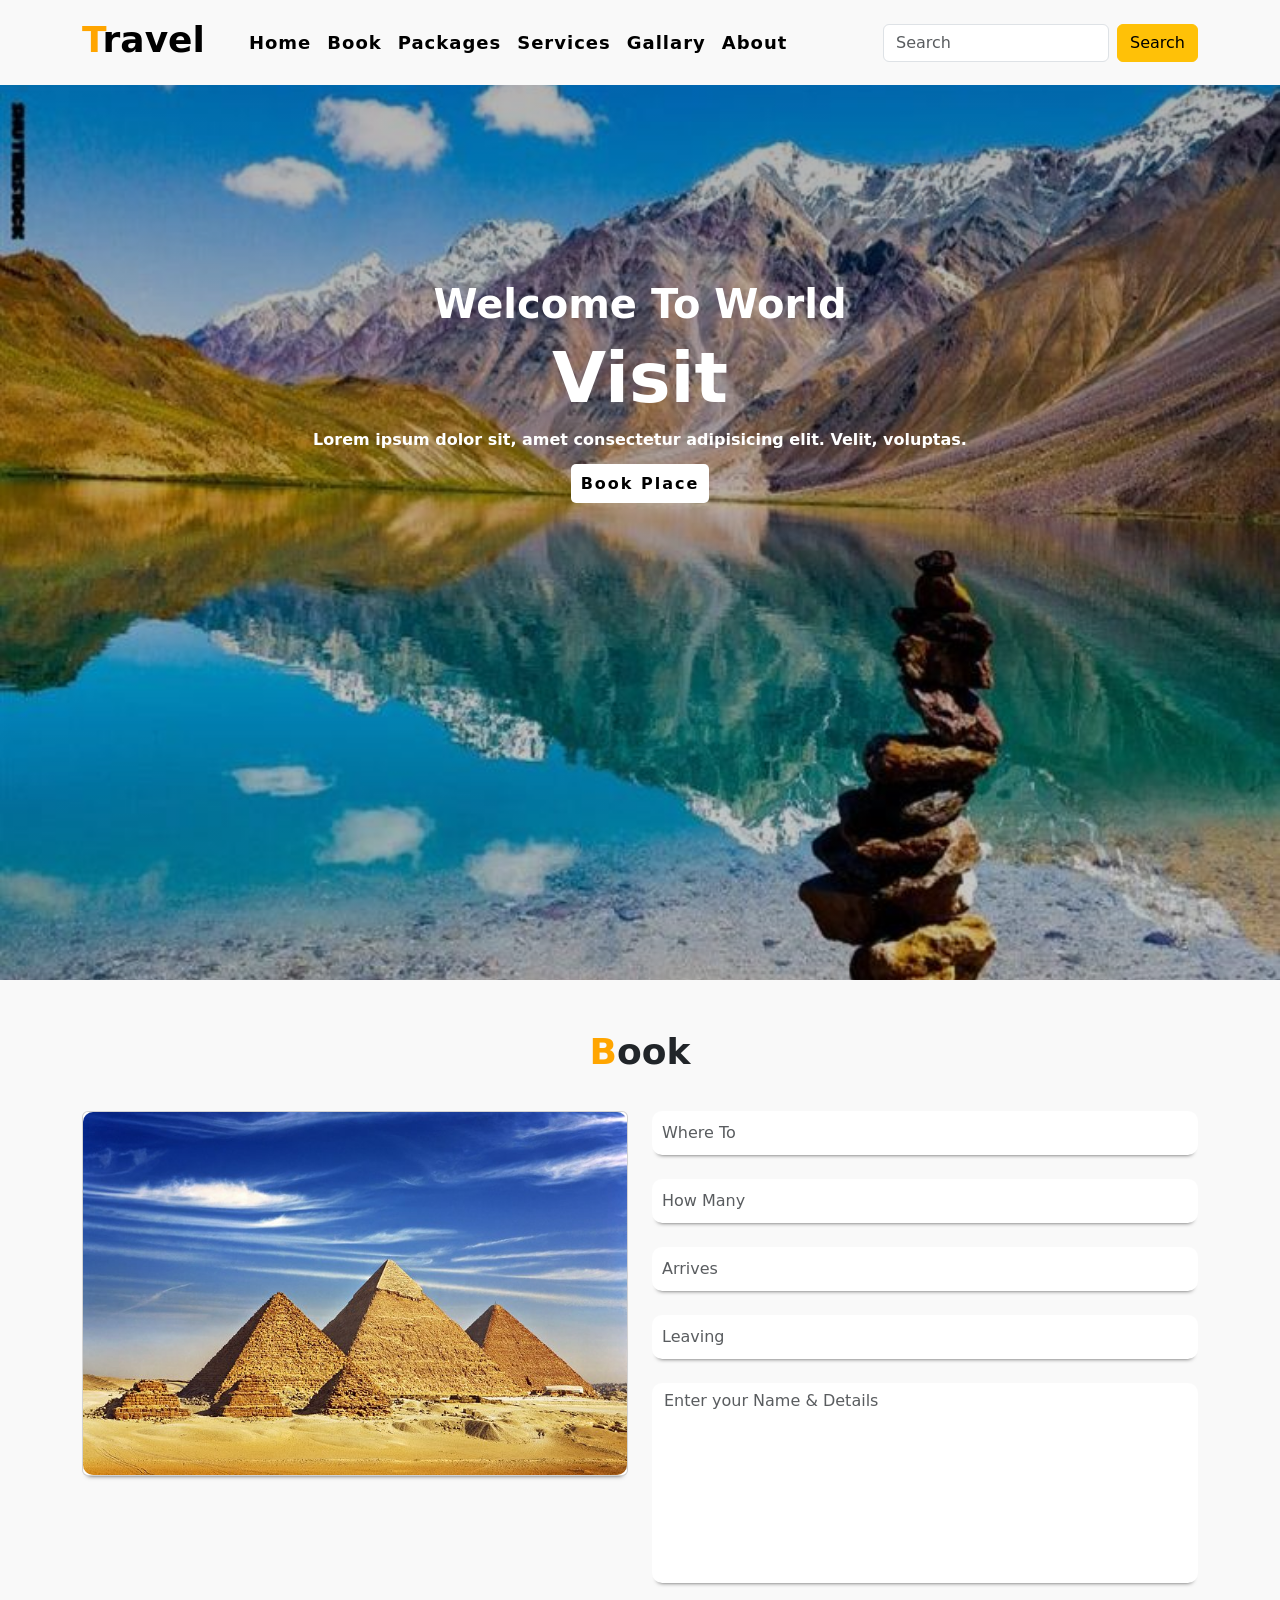
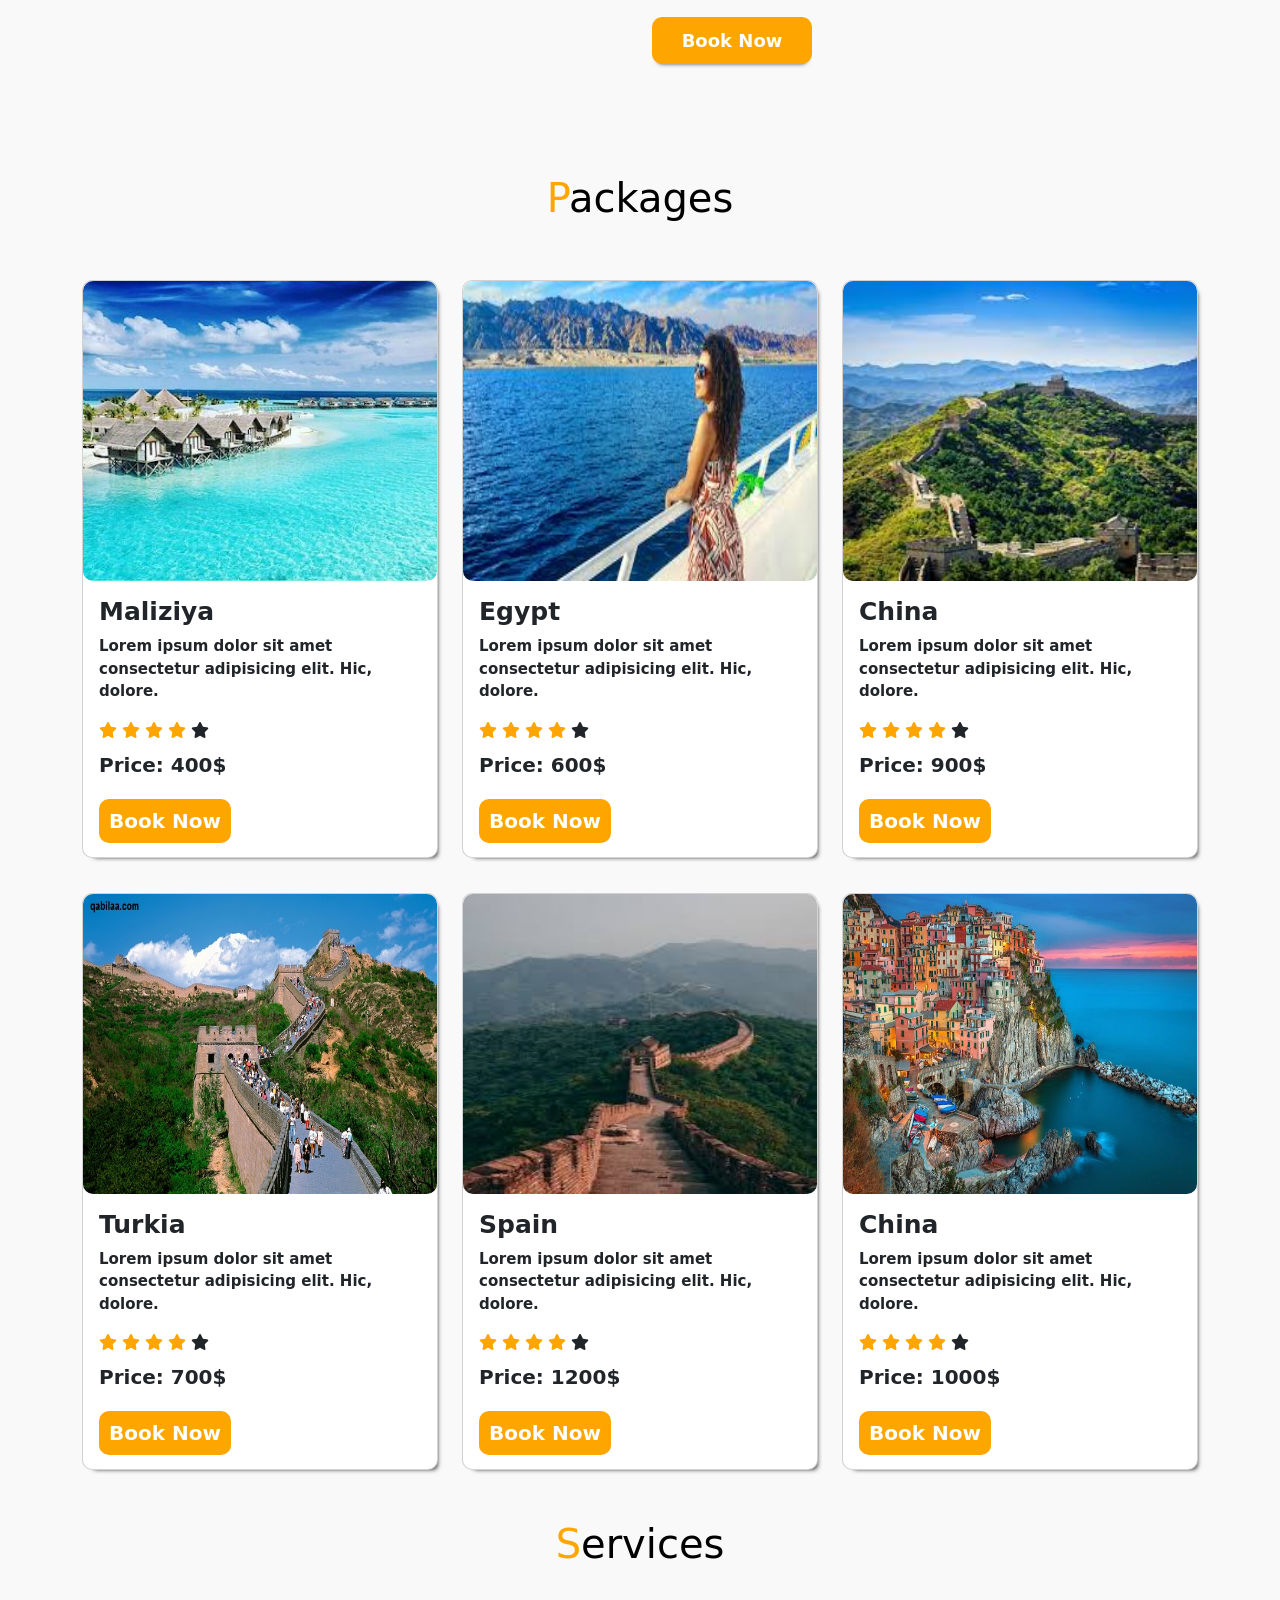
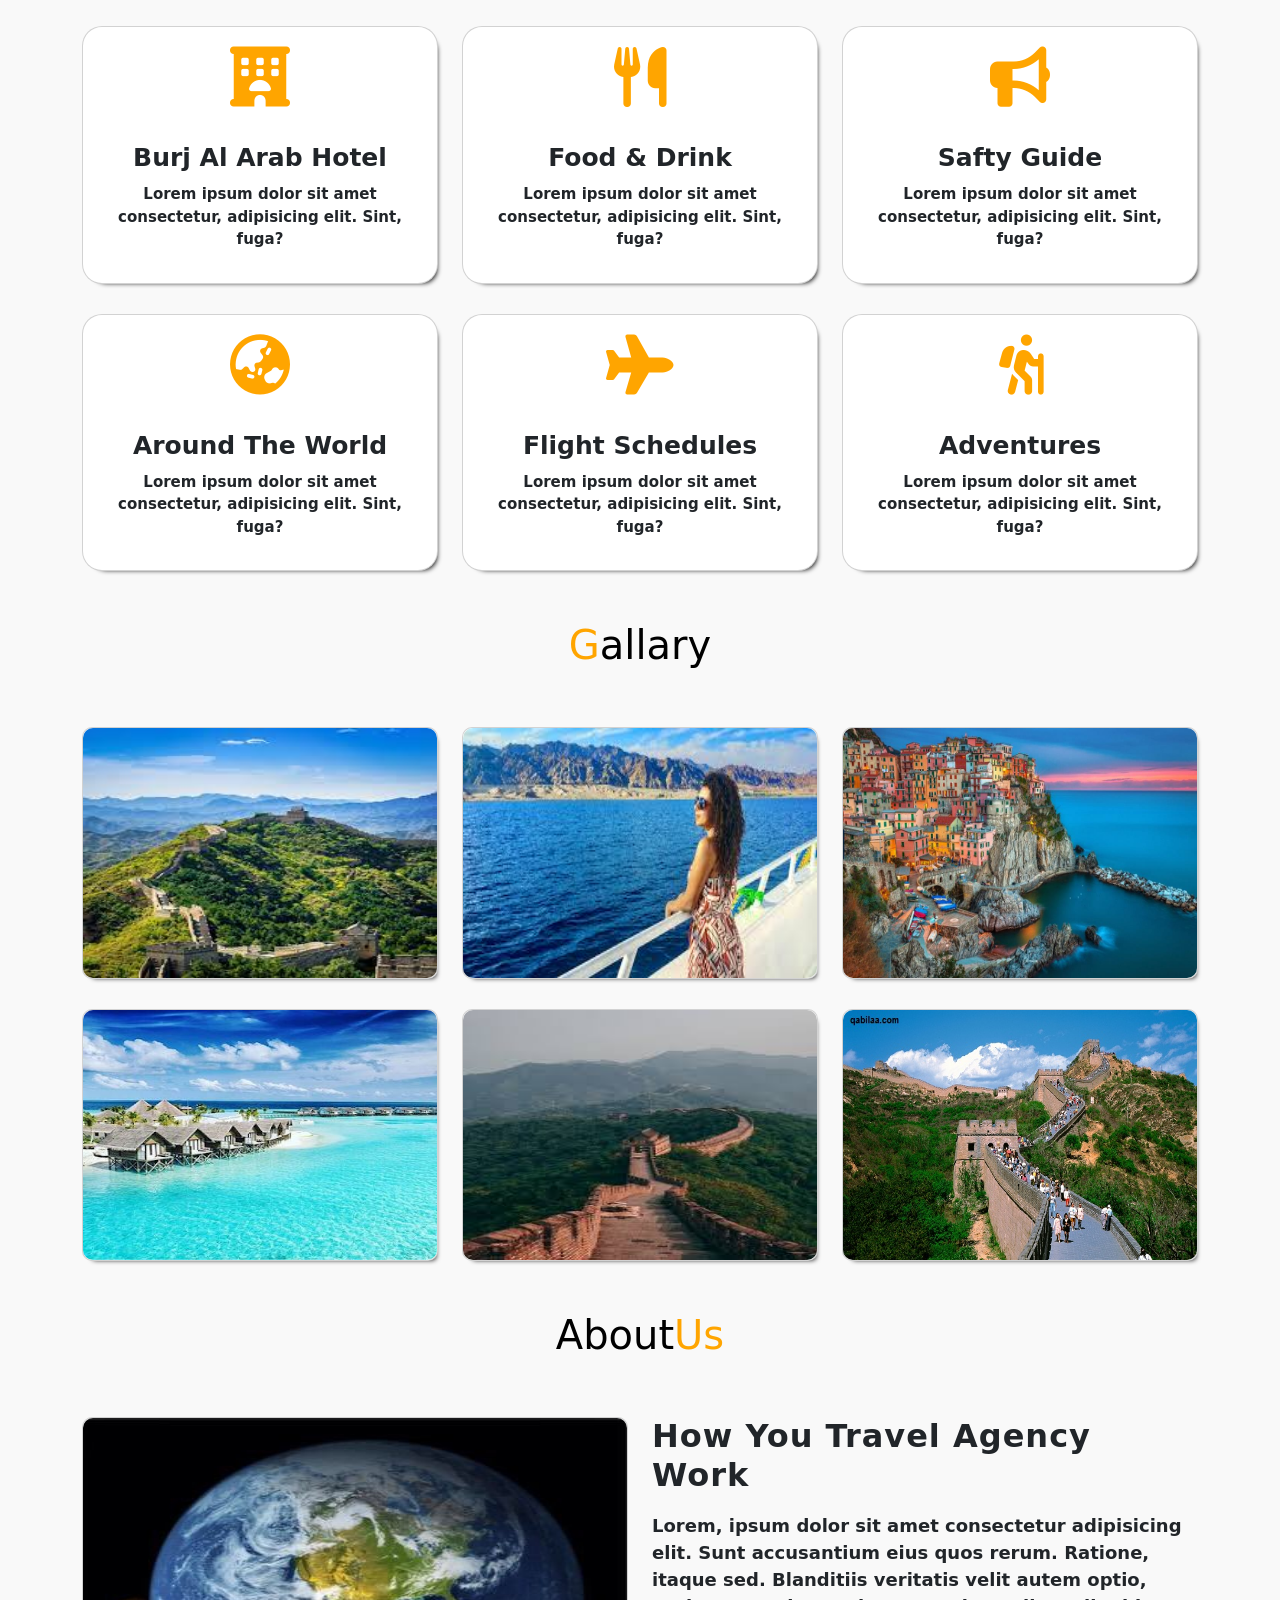
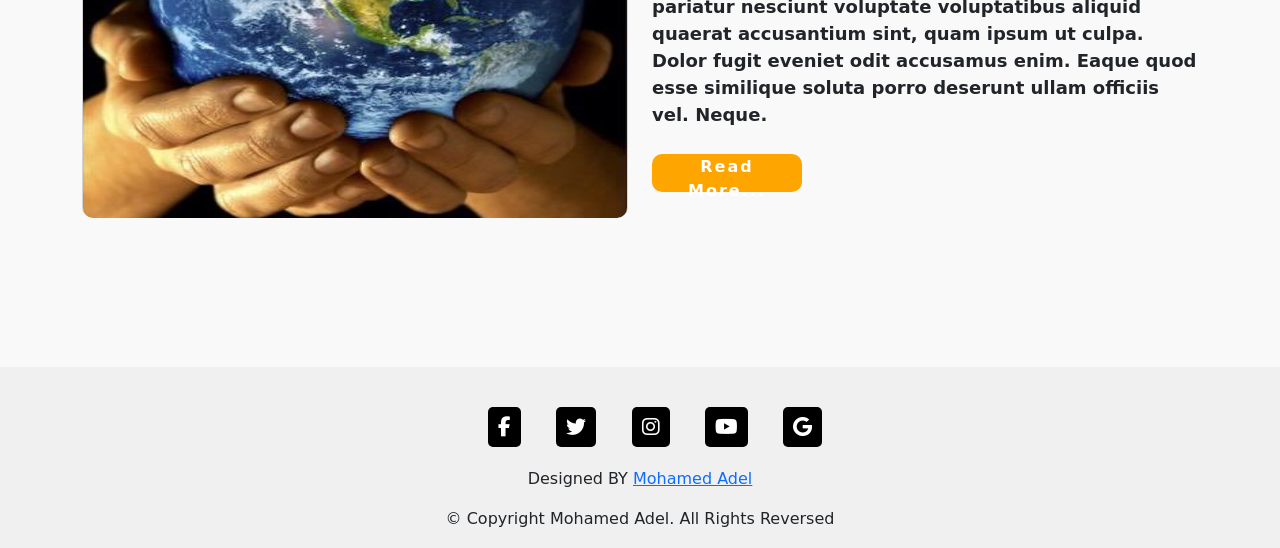
==== commit 3c5eb869: "Update print statement from 'Hello' to 'Goodbye'" ====
--- a/index.html
+++ b/index.html
@@ -1,772 +1,455 @@
-<<<<<<< HEAD
-<!DOCTYPE html>
+<!doctype html>
 <html lang="en">
-<head>
-    <meta charset="UTF-8">
+  <head>
+    <meta charset="UTF-8" />
     <title>Document</title>
-    <link href="https://cdn.jsdelivr.net/npm/bootstrap@5.3.3/dist/css/bootstrap.min.css" rel="stylesheet">
-    <link rel="stylesheet" href="home.css">
-    <link rel="stylesheet" href="https://cdnjs.cloudflare.com/ajax/libs/font-awesome/6.6.0/css/all.min.css">
-</head>
-<body>
-   <!--Navbar Start-->
-   <nav class="navbar navbar-expand-lg fixed-top" id="navbar">
-    <div class="container">
-      <a class="navbar-brand" href="#" id="logo"><span>T</span>ravel</a>
-      <button class="navbar-toggler" type="button" data-bs-toggle="collapse" data-bs-target="#navs">
-        <span class="navbar-toggler-icon"></span>
-      </button>
-      <div class="collapse navbar-collapse" id="navs">
-        <ul class="navbar-nav me-auto">
-          <li class="nav-item">
-            <a class="nav-link" href="#home">Home</a>
-          </li>
-          <li class="nav-item">
-            <a class="nav-link" href="#book">Book</a>
-          </li>
-          <li class="nav-item">
-            <a class="nav-link" href="#package">Packages</a>
-          </li>
-          <li class="nav-item">
-            <a class="nav-link" href="#service">Services</a>
-          </li>
-          <li class="nav-item">
-            <a class="nav-link" href="#gallary">Gallary</a>
-          </li>
-          <li class="nav-item">
-            <a class="nav-link" href="#about">About</a>
-          </li>
-        </ul>
-        <form class="d-flex">
-          <input class="form-control me-2" type="text" placeholder="Search">
-          <button class="btn btn-warning" type="button">Search</button>
-        </form>
-      </div>
-    </div>
-  </nav> 
+    <link
+      href="https://cdn.jsdelivr.net/npm/bootstrap@5.3.3/dist/css/bootstrap.min.css"
+      rel="stylesheet" />
+    <link rel="stylesheet" href="home.css" />
+    <link
+      rel="stylesheet"
+      href="https://cdnjs.cloudflare.com/ajax/libs/font-awesome/6.6.0/css/all.min.css" />
+  </head>
+  <body>
+    <!--Navbar Start-->
+    <nav class="navbar navbar-expand-lg fixed-top" id="navbar">
+      <div class="container">
+        <a class="navbar-brand" href="#" id="logo"><span>T</span>ravel</a>
+        <button
+          class="navbar-toggler"
+          type="button"
+          data-bs-toggle="collapse"
+          data-bs-target="#navs">
+          <span class="navbar-toggler-icon"></span>
+        </button>
+        <div class="collapse navbar-collapse" id="navs">
+          <ul class="navbar-nav me-auto">
+            <li class="nav-item">
+              <a class="nav-link" href="#home">Home</a>
+            </li>
+            <li class="nav-item">
+              <a class="nav-link" href="#book">Book</a>
+            </li>
+            <li class="nav-item">
+              <a class="nav-link" href="#package">Packages</a>
+            </li>
+            <li class="nav-item">
+              <a class="nav-link" href="#service">Services</a>
+            </li>
+            <li class="nav-item">
+              <a class="nav-link" href="#gallary">Gallary</a>
+            </li>
+            <li class="nav-item">
+              <a class="nav-link" href="#about">About</a>
+            </li>
+          </ul>
+          <form class="d-flex">
+            <input class="form-control me-2" type="text" placeholder="Search" />
+            <button class="btn btn-warning" type="button">Search</button>
+          </form>
+        </div>
+      </div>
+    </nav>
     <!--Navbar End-->
 
-
-
-<!--Home Section Start-->
-<div class="home" id="home">
-    <div class="content">
+    <!--Home Section Start-->
+    <div class="home" id="home">
+      <div class="content">
         <h5>Welcome To World</h5>
         <h1>Visit <span class="changecontent"></span></h1>
-        <p>Lorem ipsum dolor sit, amet consectetur adipisicing elit. Velit, voluptas.</p>
+        <p>
+          Lorem ipsum dolor sit, amet consectetur adipisicing elit. Velit,
+          voluptas.
+        </p>
         <a href="#book">Book Place</a>
+      </div>
     </div>
-</div>
-<!--Home Scetion End-->
-
-
-
-<!--Book Start-->
-<section class="book" id="book">
-  <div class="container">
-    <div class="main-text">
-      <h1><span>B</span>ook</h1>
-    </div>
-    <div class="row">
-      <div class="col-md-6 py-3 py-md-0">
-        <div class="card">
-          <img src="photos/5.jpg">
-        </div>
-      </div>
-      <div class="col-md-6">
-        <form action="#">
-          <input type="text" class="form-control" placeholder="Where To" required><br>
-          <input type="text" class="form-control" placeholder="How Many" required><br>
-          <input type="data" class="form-control" placeholder="Arrives" required><br>
-          <input type="data" class="form-control" placeholder="Leaving" required><br>
-          <textarea name="text" class="form-control" placeholder="Enter your Name & Details" rows="5"></textarea><br>
-          <input type="submit" value="Book Now" class="submit" required>
-        </form>
-      </div>
-    </div>
-  </div>
-</section>
-<!--Book End-->
-
-
-
-  <!--Package Setion Start-->
-  <section class="package" id="package">
-    <div class="container" style="margin-top: 30px;">
-      <div class="main-txt">
-        <h1><span>P</span>ackages</h1>
-      </div>
-      <div class="row">
-        <div class="col-md-4  py-3 py-md-0">
-          <div class="card">
-            <img src="photos/mal.jpg">
-            <div class="card-body">
-              <h3>Maliziya</h3>
-              <p>Lorem ipsum dolor sit amet consectetur adipisicing elit. Hic, dolore.</p>
-              <div class="star">
-                <i class="fa-solid fa-star checked"></i>
-                <i class="fa-solid fa-star checked"></i>
-                <i class="fa-solid fa-star checked"></i>
-                <i class="fa-solid fa-star checked"></i>
-                <i class="fa-solid fa-star"></i>
-              </div>
-              <h6>Price: <strong>400$</strong></h6><br>
-              <h6><a href="#book">Book Now</a></h6>
-            </div>
-          </div>
-        </div>
-        <div class="col-md-4 py-3 py-md-0">
-          <div class="card">
-            <img src="photos/egy.jpg">
-            <div class="card-body">
-              <h3>Egypt</h3>
-              <p>Lorem ipsum dolor sit amet consectetur adipisicing elit. Hic, dolore.</p>
-              <div class="star">
-                <i class="fa-solid fa-star checked"></i>
-                <i class="fa-solid fa-star checked"></i>
-                <i class="fa-solid fa-star checked"></i>
-                <i class="fa-solid fa-star checked"></i>
-                <i class="fa-solid fa-star"></i>
-              </div>
-              <h6>Price: <strong>600$</strong></h6><br>
-              <h6><a href="#book">Book Now</a></h6>
-            </div>
-          </div>
-        </div>
-        <div class="col-md-4 py-3 py-md-0">
-          <div class="card">
-            <img src="photos/chi.jpg">
-            <div class="card-body">
-              <h3>China</h3>
-              <p>Lorem ipsum dolor sit amet consectetur adipisicing elit. Hic, dolore.</p>
-              <div class="star">
-                <i class="fa-solid fa-star checked"></i>
-                <i class="fa-solid fa-star checked"></i>
-                <i class="fa-solid fa-star checked"></i>
-                <i class="fa-solid fa-star checked"></i>
-                <i class="fa-solid fa-star"></i>
-              </div>
-              <h6>Price: <strong>900$</strong></h6><br>
-              <h6><a href="#book">Book Now</a></h6>
-            </div>
-          </div>
-        </div>
-      </div>
-      <div class="row" style="margin-top: 35px;">
-        <div class="col-md-4 py-3 py-md-0">
-          <div class="card">
-            <img src="photos/trk.jpg">
-            <div class="card-body">
-              <h3>Turkia</h3>
-              <p>Lorem ipsum dolor sit amet consectetur adipisicing elit. Hic, dolore.</p>
-              <div class="star">
-                <i class="fa-solid fa-star checked"></i>
-                <i class="fa-solid fa-star checked"></i>
-                <i class="fa-solid fa-star checked"></i>
-                <i class="fa-solid fa-star checked"></i>
-                <i class="fa-solid fa-star"></i>
-              </div>
-              <h6>Price: <strong>700$</strong></h6><br>
-              <h6><a href="#book">Book Now</a></h6>
-            </div>
-          </div>
-        </div>
-        <div class="col-md-4 py-3 py-md-0">
-          <div class="card">
-            <img src="photos/spa.jpg">
-            <div class="card-body">
-              <h3>Spain</h3>
-              <p>Lorem ipsum dolor sit amet consectetur adipisicing elit. Hic, dolore.</p>
-              <div class="star">
-                <i class="fa-solid fa-star checked"></i>
-                <i class="fa-solid fa-star checked"></i>
-                <i class="fa-solid fa-star checked"></i>
-                <i class="fa-solid fa-star checked"></i>
-                <i class="fa-solid fa-star"></i>
-              </div>
-              <h6>Price: <strong>1200$</strong></h6><br>
-              <h6><a href="#book">Book Now</a></h6>
-            </div>
-          </div>
-        </div>
-        <div class="col-md-4 py-3 py-md-0">
-          <div class="card">
-            <img src="photos/jap.jpg">
-            <div class="card-body">
-              <h3>China</h3>
-              <p>Lorem ipsum dolor sit amet consectetur adipisicing elit. Hic, dolore.</p>
-              <div class="star">
-                <i class="fa-solid fa-star checked"></i>
-                <i class="fa-solid fa-star checked"></i>
-                <i class="fa-solid fa-star checked"></i>
-                <i class="fa-solid fa-star checked"></i>
-                <i class="fa-solid fa-star"></i>
-              </div>
-              <h6>Price: <strong>1000$</strong></h6><br>
-              <h6><a href="#book">Book Now</a></h6>
-            </div>
-          </div>
-        </div>
-      </div>
-    </div>
-  </section>
-  <!--Package Setion End-->
-
-
-
-  <!--Section service start-->
-<section class="service" id="service">
-  <div class="container" style="margin-top: 50px;">
-    <div class="main-txt">
-      <h1><span>S</span>ervices</h1>
-    </div>
-    <div class="row">
-      <div class="col-md-4 py-3 py-md-0">
-        <div class="card">
-          <i class="fas fa-hotel"></i>
-          <div class="card-body">
-            <h3>Burj Al Arab Hotel</h3>
-            <p>Lorem ipsum dolor sit amet consectetur, adipisicing elit. Sint, fuga?</p>
-          </div>
-        </div>
-      </div>
-      <div class="col-md-4 py-3 py-md-0">
-        <div class="card">
-          <i class="fas fa-utensils"></i>
-          <div class="card-body">
-            <h3>Food & Drink</h3>
-            <p>Lorem ipsum dolor sit amet consectetur, adipisicing elit. Sint, fuga?</p>
-          </div>
-        </div>
-      </div>
-      <div class="col-md-4 py-3 py-md-0">
-        <div class="card">
-          <i class="fas fa-bullhorn"></i>
-          <div class="card-body">
-            <h3>Safty Guide</h3>
-            <p>Lorem ipsum dolor sit amet consectetur, adipisicing elit. Sint, fuga?</p>
-          </div>
-        </div>
-      </div>
-    </div>
-    <div class="row" style="margin-top: 30px;">
-      <div class="col-md-4 py-3 py-md-0">
-        <div class="card">
-          <i class="fas fa-globe-asia"></i>
-          <div class="card-body">
-            <h3>Around The World</h3>
-            <p>Lorem ipsum dolor sit amet consectetur, adipisicing elit. Sint, fuga?</p>
-          </div>
-        </div>
-      </div>
-      <div class="col-md-4 py-3 py-md-0">
-        <div class="card">
-          <i class="fas fa-plane"></i>
-          <div class="card-body">
-            <h3>Flight Schedules</h3>
-            <p>Lorem ipsum dolor sit amet consectetur, adipisicing elit. Sint, fuga?</p>
-          </div>
-        </div>
-      </div>
-      <div class="col-md-4 py-3 py-md-0">
-        <div class="card">
-          <i class="fas fa-hiking"></i>
-          <div class="card-body">
-            <h3>Adventures</h3>
-            <p>Lorem ipsum dolor sit amet consectetur, adipisicing elit. Sint, fuga?</p>
-          </div>
-        </div>
-      </div>
-    </div>
-  </div>
-</section>
-  <!--Section Service End-->
-
-  
-
-<!--Section Gallary Start-->
-<section class="gallary" id="gallary">
-  <div class="container">
-    <div class="main-txt">
-      <h1><span>G</span>allary</h1>
-    </div>
-    
-    <div class="row">
-      <div class="col-md-4 py-3 py-md-0">
-        <div class="card">
-          <img src="photos/chi.jpg" height="250px">
-        </div>
-      </div>
-      <div class="col-md-4 py-3 py-md-0">
-        <div class="card">
-          <img src="photos/egy.jpg" height="250px">
-        </div>
-      </div>
-      <div class="col-md-4 py-3 py-md-0">
-        <div class="card">
-          <img src="photos/jap.jpg" height="250px">
-        </div>
-      </div>
-    </div>
-    <div class="row" style="margin-top: 30px;">
-      <div class="col-md-4 py-3 py-md-0">
-        <div class="card">
-          <img src="photos/mal.jpg" height="250px">
-        </div>
-      </div>
-      <div class="col-md-4 py-3 py-md-0">
-        <div class="card">
-          <img src="photos/spa.jpg" height="250px">
-        </div>
-      </div>
-      <div class="col-md-4 py-3 py-md-0">
-        <div class="card">
-          <img src="photos/trk.jpg" height="250px">
-        </div>
-      </div>
-    </div>
-  </div>
-</section>
-<!--Section Gallary End-->
-
-
-
-<!--About Start-->
-<section class="about" id="about">
-  <div class="container">
-    <div class="main-txt">
-      <h1>About<span>Us</span></h1>
-    </div>
-
-    <div class="row">
-      <div class="col-md-6 py-md-0 py-3">
-        <div class="card">
-          <img src="photos/around.jpg">
-        </div>
-      </div>
-
-      <div class="col-md-6 py-3 py-md-0">
-        <h2>How You Travel Agency Work</h2>
-        <p>Lorem, ipsum dolor sit amet consectetur adipisicing elit. Sunt accusantium eius quos rerum. Ratione, itaque sed. Blanditiis veritatis velit autem optio, pariatur nesciunt voluptate voluptatibus aliquid quaerat accusantium sint, quam ipsum ut culpa. Dolor fugit eveniet odit accusamus enim. Eaque quod esse similique soluta porro deserunt ullam officiis vel. Neque.</p>
-        <button id="about-btn">Read More...</button>
-      </div>
-
-    </div>
-
-  </div>
-</section>
-<!--About End-->
-
-
-
-<!--Footer Start-->
-<footer class="footer" id="footer">
-  <div class="container">
-    
-      <div class="scoial-media">
-        <a href="#"><i class="fab fa-facebook-f"></i></a>
-        <a href="#"><i class="fab fa-twitter"></i></a>
-        <a href="#"><i class="fab fa-instagram"></i></a>
-        <a href="#"><i class="fab fa-youtube"></i></a>
-        <a href="#"><i class="fab fa-google"></i></a>
-      </div>
-
-      <div class="credit">
-        <p>Designed BY <a href="#">Mohamed Adel</a></p>
-      </div>
-      <div class="copyright">
-        <p>© Copyright Mohamed Adel. All Rights Reversed</p>
-      </div>
-</div>
-</footer>
-<!--Footer End-->
-<script src="https://cdn.jsdelivr.net/npm/@popperjs/core@2.11.8/dist/umd/popper.min.js" integrity="sha384-I7E8VVD/ismYTF4hNIPjVp/Zjvgyol6VFvRkX/vR+Vc4jQkC+hVqc2pM8ODewa9r" crossorigin="anonymous"></script>
-<script src="https://cdn.jsdelivr.net/npm/bootstrap@5.3.3/dist/js/bootstrap.min.js" integrity="sha384-0pUGZvbkm6XF6gxjEnlmuGrJXVbNuzT9qBBavbLwCsOGabYfZo0T0to5eqruptLy" crossorigin="anonymous"></script>
-</body>
-=======
-<!DOCTYPE html>
-<html lang="en">
-<head>
-    <meta charset="UTF-8">
-    <title>Document</title>
-    <link href="https://cdn.jsdelivr.net/npm/bootstrap@5.3.3/dist/css/bootstrap.min.css" rel="stylesheet">
-    <link rel="stylesheet" href="home.css">
-    <link rel="stylesheet" href="https://cdnjs.cloudflare.com/ajax/libs/font-awesome/6.6.0/css/all.min.css">
-</head>
-<body>
-   <!--Navbar Start-->
-   <nav class="navbar navbar-expand-lg fixed-top" id="navbar">
-    <div class="container">
-      <a class="navbar-brand" href="#" id="logo"><span>T</span>ravel</a>
-      <button class="navbar-toggler" type="button" data-bs-toggle="collapse" data-bs-target="#navs">
-        <span class="navbar-toggler-icon"></span>
-      </button>
-      <div class="collapse navbar-collapse" id="navs">
-        <ul class="navbar-nav me-auto">
-          <li class="nav-item">
-            <a class="nav-link" href="#home">Home</a>
-          </li>
-          <li class="nav-item">
-            <a class="nav-link" href="#book">Book</a>
-          </li>
-          <li class="nav-item">
-            <a class="nav-link" href="#package">Packages</a>
-          </li>
-          <li class="nav-item">
-            <a class="nav-link" href="#service">Services</a>
-          </li>
-          <li class="nav-item">
-            <a class="nav-link" href="#gallary">Gallary</a>
-          </li>
-          <li class="nav-item">
-            <a class="nav-link" href="#about">About</a>
-          </li>
-        </ul>
-        <form class="d-flex">
-          <input class="form-control me-2" type="text" placeholder="Search">
-          <button class="btn btn-warning" type="button">Search</button>
-        </form>
-      </div>
-    </div>
-  </nav> 
-    <!--Navbar End-->
-
-
-
-<!--Home Section Start-->
-<div class="home" id="home">
-    <div class="content">
-        <h5>Welcome To World</h5>
-        <h1>Visit <span class="changecontent"></span></h1>
-        <p>Lorem ipsum dolor sit, amet consectetur adipisicing elit. Velit, voluptas.</p>
-        <a href="#book">Book Place</a>
-    </div>
-</div>
-<!--Home Scetion End-->
-
-
-
-<!--Book Start-->
-<section class="book" id="book">
-  <div class="container">
-    <div class="main-text">
-      <h1><span>B</span>ook</h1>
-    </div>
-    <div class="row">
-      <div class="col-md-6 py-3 py-md-0">
-        <div class="card">
-          <img src="photos/5.jpg">
-        </div>
-      </div>
-      <div class="col-md-6">
-        <form action="#">
-          <input type="text" class="form-control" placeholder="Where To" required><br>
-          <input type="text" class="form-control" placeholder="How Many" required><br>
-          <input type="data" class="form-control" placeholder="Arrives" required><br>
-          <input type="data" class="form-control" placeholder="Leaving" required><br>
-          <textarea name="text" class="form-control" placeholder="Enter your Name & Details" rows="5"></textarea><br>
-          <input type="submit" value="Book Now" class="submit" required>
-        </form>
-      </div>
-    </div>
-  </div>
-</section>
-<!--Book End-->
-
-
-
-  <!--Package Setion Start-->
-  <section class="package" id="package">
-    <div class="container" style="margin-top: 30px;">
-      <div class="main-txt">
-        <h1><span>P</span>ackages</h1>
-      </div>
-      <div class="row">
-        <div class="col-md-4  py-3 py-md-0">
-          <div class="card">
-            <img src="photos/mal.jpg">
-            <div class="card-body">
-              <h3>Maliziya</h3>
-              <p>Lorem ipsum dolor sit amet consectetur adipisicing elit. Hic, dolore.</p>
-              <div class="star">
-                <i class="fa-solid fa-star checked"></i>
-                <i class="fa-solid fa-star checked"></i>
-                <i class="fa-solid fa-star checked"></i>
-                <i class="fa-solid fa-star checked"></i>
-                <i class="fa-solid fa-star"></i>
-              </div>
-              <h6>Price: <strong>400$</strong></h6><br>
-              <h6><a href="#book">Book Now</a></h6>
-            </div>
-          </div>
-        </div>
-        <div class="col-md-4 py-3 py-md-0">
-          <div class="card">
-            <img src="photos/egy.jpg">
-            <div class="card-body">
-              <h3>Egypt</h3>
-              <p>Lorem ipsum dolor sit amet consectetur adipisicing elit. Hic, dolore.</p>
-              <div class="star">
-                <i class="fa-solid fa-star checked"></i>
-                <i class="fa-solid fa-star checked"></i>
-                <i class="fa-solid fa-star checked"></i>
-                <i class="fa-solid fa-star checked"></i>
-                <i class="fa-solid fa-star"></i>
-              </div>
-              <h6>Price: <strong>600$</strong></h6><br>
-              <h6><a href="#book">Book Now</a></h6>
-            </div>
-          </div>
-        </div>
-        <div class="col-md-4 py-3 py-md-0">
-          <div class="card">
-            <img src="photos/chi.jpg">
-            <div class="card-body">
-              <h3>China</h3>
-              <p>Lorem ipsum dolor sit amet consectetur adipisicing elit. Hic, dolore.</p>
-              <div class="star">
-                <i class="fa-solid fa-star checked"></i>
-                <i class="fa-solid fa-star checked"></i>
-                <i class="fa-solid fa-star checked"></i>
-                <i class="fa-solid fa-star checked"></i>
-                <i class="fa-solid fa-star"></i>
-              </div>
-              <h6>Price: <strong>900$</strong></h6><br>
-              <h6><a href="#book">Book Now</a></h6>
-            </div>
-          </div>
-        </div>
-      </div>
-      <div class="row" style="margin-top: 35px;">
-        <div class="col-md-4 py-3 py-md-0">
-          <div class="card">
-            <img src="photos/trk.jpg">
-            <div class="card-body">
-              <h3>Turkia</h3>
-              <p>Lorem ipsum dolor sit amet consectetur adipisicing elit. Hic, dolore.</p>
-              <div class="star">
-                <i class="fa-solid fa-star checked"></i>
-                <i class="fa-solid fa-star checked"></i>
-                <i class="fa-solid fa-star checked"></i>
-                <i class="fa-solid fa-star checked"></i>
-                <i class="fa-solid fa-star"></i>
-              </div>
-              <h6>Price: <strong>700$</strong></h6><br>
-              <h6><a href="#book">Book Now</a></h6>
-            </div>
-          </div>
-        </div>
-        <div class="col-md-4 py-3 py-md-0">
-          <div class="card">
-            <img src="photos/spa.jpg">
-            <div class="card-body">
-              <h3>Spain</h3>
-              <p>Lorem ipsum dolor sit amet consectetur adipisicing elit. Hic, dolore.</p>
-              <div class="star">
-                <i class="fa-solid fa-star checked"></i>
-                <i class="fa-solid fa-star checked"></i>
-                <i class="fa-solid fa-star checked"></i>
-                <i class="fa-solid fa-star checked"></i>
-                <i class="fa-solid fa-star"></i>
-              </div>
-              <h6>Price: <strong>1200$</strong></h6><br>
-              <h6><a href="#book">Book Now</a></h6>
-            </div>
-          </div>
-        </div>
-        <div class="col-md-4 py-3 py-md-0">
-          <div class="card">
-            <img src="photos/jap.jpg">
-            <div class="card-body">
-              <h3>China</h3>
-              <p>Lorem ipsum dolor sit amet consectetur adipisicing elit. Hic, dolore.</p>
-              <div class="star">
-                <i class="fa-solid fa-star checked"></i>
-                <i class="fa-solid fa-star checked"></i>
-                <i class="fa-solid fa-star checked"></i>
-                <i class="fa-solid fa-star checked"></i>
-                <i class="fa-solid fa-star"></i>
-              </div>
-              <h6>Price: <strong>1000$</strong></h6><br>
-              <h6><a href="#book">Book Now</a></h6>
-            </div>
-          </div>
-        </div>
-      </div>
-    </div>
-  </section>
-  <!--Package Setion End-->
-
-
-
-  <!--Section service start-->
-<section class="service" id="service">
-  <div class="container" style="margin-top: 50px;">
-    <div class="main-txt">
-      <h1><span>S</span>ervices</h1>
-    </div>
-    <div class="row">
-      <div class="col-md-4 py-3 py-md-0">
-        <div class="card">
-          <i class="fas fa-hotel"></i>
-          <div class="card-body">
-            <h3>Burj Al Arab Hotel</h3>
-            <p>Lorem ipsum dolor sit amet consectetur, adipisicing elit. Sint, fuga?</p>
-          </div>
-        </div>
-      </div>
-      <div class="col-md-4 py-3 py-md-0">
-        <div class="card">
-          <i class="fas fa-utensils"></i>
-          <div class="card-body">
-            <h3>Food & Drink</h3>
-            <p>Lorem ipsum dolor sit amet consectetur, adipisicing elit. Sint, fuga?</p>
-          </div>
-        </div>
-      </div>
-      <div class="col-md-4 py-3 py-md-0">
-        <div class="card">
-          <i class="fas fa-bullhorn"></i>
-          <div class="card-body">
-            <h3>Safty Guide</h3>
-            <p>Lorem ipsum dolor sit amet consectetur, adipisicing elit. Sint, fuga?</p>
-          </div>
-        </div>
-      </div>
-    </div>
-    <div class="row" style="margin-top: 30px;">
-      <div class="col-md-4 py-3 py-md-0">
-        <div class="card">
-          <i class="fas fa-globe-asia"></i>
-          <div class="card-body">
-            <h3>Around The World</h3>
-            <p>Lorem ipsum dolor sit amet consectetur, adipisicing elit. Sint, fuga?</p>
-          </div>
-        </div>
-      </div>
-      <div class="col-md-4 py-3 py-md-0">
-        <div class="card">
-          <i class="fas fa-plane"></i>
-          <div class="card-body">
-            <h3>Flight Schedules</h3>
-            <p>Lorem ipsum dolor sit amet consectetur, adipisicing elit. Sint, fuga?</p>
-          </div>
-        </div>
-      </div>
-      <div class="col-md-4 py-3 py-md-0">
-        <div class="card">
-          <i class="fas fa-hiking"></i>
-          <div class="card-body">
-            <h3>Adventures</h3>
-            <p>Lorem ipsum dolor sit amet consectetur, adipisicing elit. Sint, fuga?</p>
-          </div>
-        </div>
-      </div>
-    </div>
-  </div>
-</section>
-  <!--Section Service End-->
-
-  
-
-<!--Section Gallary Start-->
-<section class="gallary" id="gallary">
-  <div class="container">
-    <div class="main-txt">
-      <h1><span>G</span>allary</h1>
-    </div>
-    
-    <div class="row">
-      <div class="col-md-4 py-3 py-md-0">
-        <div class="card">
-          <img src="photos/chi.jpg" height="250px">
-        </div>
-      </div>
-      <div class="col-md-4 py-3 py-md-0">
-        <div class="card">
-          <img src="photos/egy.jpg" height="250px">
-        </div>
-      </div>
-      <div class="col-md-4 py-3 py-md-0">
-        <div class="card">
-          <img src="photos/jap.jpg" height="250px">
-        </div>
-      </div>
-    </div>
-    <div class="row" style="margin-top: 30px;">
-      <div class="col-md-4 py-3 py-md-0">
-        <div class="card">
-          <img src="photos/mal.jpg" height="250px">
-        </div>
-      </div>
-      <div class="col-md-4 py-3 py-md-0">
-        <div class="card">
-          <img src="photos/spa.jpg" height="250px">
-        </div>
-      </div>
-      <div class="col-md-4 py-3 py-md-0">
-        <div class="card">
-          <img src="photos/trk.jpg" height="250px">
-        </div>
-      </div>
-    </div>
-  </div>
-</section>
-<!--Section Gallary End-->
-
-
-
-<!--About Start-->
-<section class="about" id="about">
-  <div class="container">
-    <div class="main-txt">
-      <h1>About<span>Us</span></h1>
-    </div>
-
-    <div class="row">
-      <div class="col-md-6 py-md-0 py-3">
-        <div class="card">
-          <img src="photos/around.jpg">
-        </div>
-      </div>
-
-      <div class="col-md-6 py-3 py-md-0">
-        <h2>How You Travel Agency Work</h2>
-        <p>Lorem, ipsum dolor sit amet consectetur adipisicing elit. Sunt accusantium eius quos rerum. Ratione, itaque sed. Blanditiis veritatis velit autem optio, pariatur nesciunt voluptate voluptatibus aliquid quaerat accusantium sint, quam ipsum ut culpa. Dolor fugit eveniet odit accusamus enim. Eaque quod esse similique soluta porro deserunt ullam officiis vel. Neque.</p>
-        <button id="about-btn">Read More...</button>
-      </div>
-
-    </div>
-
-  </div>
-</section>
-<!--About End-->
-
-
-
-<!--Footer Start-->
-<footer class="footer" id="footer">
-  <div class="container">
-    
-      <div class="scoial-media">
-        <a href="#"><i class="fab fa-facebook-f"></i></a>
-        <a href="#"><i class="fab fa-twitter"></i></a>
-        <a href="#"><i class="fab fa-instagram"></i></a>
-        <a href="#"><i class="fab fa-youtube"></i></a>
-        <a href="#"><i class="fab fa-google"></i></a>
-      </div>
-
-      <div class="credit">
-        <p>Designed BY <a href="#">Mohamed Adel</a></p>
-      </div>
-      <div class="copyright">
-        <p>© Copyright Mohamed Adel. All Rights Reversed</p>
-      </div>
-</div>
-</footer>
-<!--Footer End-->
-<script src="https://cdn.jsdelivr.net/npm/@popperjs/core@2.11.8/dist/umd/popper.min.js" integrity="sha384-I7E8VVD/ismYTF4hNIPjVp/Zjvgyol6VFvRkX/vR+Vc4jQkC+hVqc2pM8ODewa9r" crossorigin="anonymous"></script>
-<script src="https://cdn.jsdelivr.net/npm/bootstrap@5.3.3/dist/js/bootstrap.min.js" integrity="sha384-0pUGZvbkm6XF6gxjEnlmuGrJXVbNuzT9qBBavbLwCsOGabYfZo0T0to5eqruptLy" crossorigin="anonymous"></script>
-</body>
->>>>>>> 12037576ac8fcbb304fd0487343f265b15c51bc4
-</html>+    <!--Home Scetion End-->
+
+    <!--Book Start-->
+    <section class="book" id="book">
+      <div class="container">
+        <div class="main-text">
+          <h1><span>B</span>ook</h1>
+        </div>
+        <div class="row">
+          <div class="col-md-6 py-3 py-md-0">
+            <div class="card">
+              <img src="photos/5.jpg" />
+            </div>
+          </div>
+          <div class="col-md-6">
+            <form action="#">
+              <input
+                type="text"
+                class="form-control"
+                placeholder="Where To"
+                required /><br />
+              <input
+                type="text"
+                class="form-control"
+                placeholder="How Many"
+                required /><br />
+              <input
+                type="data"
+                class="form-control"
+                placeholder="Arrives"
+                required /><br />
+              <input
+                type="data"
+                class="form-control"
+                placeholder="Leaving"
+                required /><br />
+              <textarea
+                name="text"
+                class="form-control"
+                placeholder="Enter your Name & Details"
+                rows="5"></textarea
+              ><br />
+              <input type="submit" value="Book Now" class="submit" required />
+            </form>
+          </div>
+        </div>
+      </div>
+    </section>
+    <!--Book End-->
+
+    <!--Package Setion Start-->
+    <section class="package" id="package">
+      <div class="container" style="margin-top: 30px">
+        <div class="main-txt">
+          <h1><span>P</span>ackages</h1>
+        </div>
+        <div class="row">
+          <div class="col-md-4 py-3 py-md-0">
+            <div class="card">
+              <img src="photos/mal.jpg" />
+              <div class="card-body">
+                <h3>Maliziya</h3>
+                <p>
+                  Lorem ipsum dolor sit amet consectetur adipisicing elit. Hic,
+                  dolore.
+                </p>
+                <div class="star">
+                  <i class="fa-solid fa-star checked"></i>
+                  <i class="fa-solid fa-star checked"></i>
+                  <i class="fa-solid fa-star checked"></i>
+                  <i class="fa-solid fa-star checked"></i>
+                  <i class="fa-solid fa-star"></i>
+                </div>
+                <h6>Price: <strong>400$</strong></h6>
+                <br />
+                <h6><a href="#book">Book Now</a></h6>
+              </div>
+            </div>
+          </div>
+          <div class="col-md-4 py-3 py-md-0">
+            <div class="card">
+              <img src="photos/egy.jpg" />
+              <div class="card-body">
+                <h3>Egypt</h3>
+                <p>
+                  Lorem ipsum dolor sit amet consectetur adipisicing elit. Hic,
+                  dolore.
+                </p>
+                <div class="star">
+                  <i class="fa-solid fa-star checked"></i>
+                  <i class="fa-solid fa-star checked"></i>
+                  <i class="fa-solid fa-star checked"></i>
+                  <i class="fa-solid fa-star checked"></i>
+                  <i class="fa-solid fa-star"></i>
+                </div>
+                <h6>Price: <strong>600$</strong></h6>
+                <br />
+                <h6><a href="#book">Book Now</a></h6>
+              </div>
+            </div>
+          </div>
+          <div class="col-md-4 py-3 py-md-0">
+            <div class="card">
+              <img src="photos/chi.jpg" />
+              <div class="card-body">
+                <h3>China</h3>
+                <p>
+                  Lorem ipsum dolor sit amet consectetur adipisicing elit. Hic,
+                  dolore.
+                </p>
+                <div class="star">
+                  <i class="fa-solid fa-star checked"></i>
+                  <i class="fa-solid fa-star checked"></i>
+                  <i class="fa-solid fa-star checked"></i>
+                  <i class="fa-solid fa-star checked"></i>
+                  <i class="fa-solid fa-star"></i>
+                </div>
+                <h6>Price: <strong>900$</strong></h6>
+                <br />
+                <h6><a href="#book">Book Now</a></h6>
+              </div>
+            </div>
+          </div>
+        </div>
+        <div class="row" style="margin-top: 35px">
+          <div class="col-md-4 py-3 py-md-0">
+            <div class="card">
+              <img src="photos/trk.jpg" />
+              <div class="card-body">
+                <h3>Turkia</h3>
+                <p>
+                  Lorem ipsum dolor sit amet consectetur adipisicing elit. Hic,
+                  dolore.
+                </p>
+                <div class="star">
+                  <i class="fa-solid fa-star checked"></i>
+                  <i class="fa-solid fa-star checked"></i>
+                  <i class="fa-solid fa-star checked"></i>
+                  <i class="fa-solid fa-star checked"></i>
+                  <i class="fa-solid fa-star"></i>
+                </div>
+                <h6>Price: <strong>700$</strong></h6>
+                <br />
+                <h6><a href="#book">Book Now</a></h6>
+              </div>
+            </div>
+          </div>
+          <div class="col-md-4 py-3 py-md-0">
+            <div class="card">
+              <img src="photos/spa.jpg" />
+              <div class="card-body">
+                <h3>Spain</h3>
+                <p>
+                  Lorem ipsum dolor sit amet consectetur adipisicing elit. Hic,
+                  dolore.
+                </p>
+                <div class="star">
+                  <i class="fa-solid fa-star checked"></i>
+                  <i class="fa-solid fa-star checked"></i>
+                  <i class="fa-solid fa-star checked"></i>
+                  <i class="fa-solid fa-star checked"></i>
+                  <i class="fa-solid fa-star"></i>
+                </div>
+                <h6>Price: <strong>1200$</strong></h6>
+                <br />
+                <h6><a href="#book">Book Now</a></h6>
+              </div>
+            </div>
+          </div>
+          <div class="col-md-4 py-3 py-md-0">
+            <div class="card">
+              <img src="photos/jap.jpg" />
+              <div class="card-body">
+                <h3>China</h3>
+                <p>
+                  Lorem ipsum dolor sit amet consectetur adipisicing elit. Hic,
+                  dolore.
+                </p>
+                <div class="star">
+                  <i class="fa-solid fa-star checked"></i>
+                  <i class="fa-solid fa-star checked"></i>
+                  <i class="fa-solid fa-star checked"></i>
+                  <i class="fa-solid fa-star checked"></i>
+                  <i class="fa-solid fa-star"></i>
+                </div>
+                <h6>Price: <strong>1000$</strong></h6>
+                <br />
+                <h6><a href="#book">Book Now</a></h6>
+              </div>
+            </div>
+          </div>
+        </div>
+      </div>
+    </section>
+    <!--Package Setion End-->
+
+    <!--Section service start-->
+    <section class="service" id="service">
+      <div class="container" style="margin-top: 50px">
+        <div class="main-txt">
+          <h1><span>S</span>ervices</h1>
+        </div>
+        <div class="row">
+          <div class="col-md-4 py-3 py-md-0">
+            <div class="card">
+              <i class="fas fa-hotel"></i>
+              <div class="card-body">
+                <h3>Burj Al Arab Hotel</h3>
+                <p>
+                  Lorem ipsum dolor sit amet consectetur, adipisicing elit.
+                  Sint, fuga?
+                </p>
+              </div>
+            </div>
+          </div>
+          <div class="col-md-4 py-3 py-md-0">
+            <div class="card">
+              <i class="fas fa-utensils"></i>
+              <div class="card-body">
+                <h3>Food & Drink</h3>
+                <p>
+                  Lorem ipsum dolor sit amet consectetur, adipisicing elit.
+                  Sint, fuga?
+                </p>
+              </div>
+            </div>
+          </div>
+          <div class="col-md-4 py-3 py-md-0">
+            <div class="card">
+              <i class="fas fa-bullhorn"></i>
+              <div class="card-body">
+                <h3>Safty Guide</h3>
+                <p>
+                  Lorem ipsum dolor sit amet consectetur, adipisicing elit.
+                  Sint, fuga?
+                </p>
+              </div>
+            </div>
+          </div>
+        </div>
+        <div class="row" style="margin-top: 30px">
+          <div class="col-md-4 py-3 py-md-0">
+            <div class="card">
+              <i class="fas fa-globe-asia"></i>
+              <div class="card-body">
+                <h3>Around The World</h3>
+                <p>
+                  Lorem ipsum dolor sit amet consectetur, adipisicing elit.
+                  Sint, fuga?
+                </p>
+              </div>
+            </div>
+          </div>
+          <div class="col-md-4 py-3 py-md-0">
+            <div class="card">
+              <i class="fas fa-plane"></i>
+              <div class="card-body">
+                <h3>Flight Schedules</h3>
+                <p>
+                  Lorem ipsum dolor sit amet consectetur, adipisicing elit.
+                  Sint, fuga?
+                </p>
+              </div>
+            </div>
+          </div>
+          <div class="col-md-4 py-3 py-md-0">
+            <div class="card">
+              <i class="fas fa-hiking"></i>
+              <div class="card-body">
+                <h3>Adventures</h3>
+                <p>
+                  Lorem ipsum dolor sit amet consectetur, adipisicing elit.
+                  Sint, fuga?
+                </p>
+              </div>
+            </div>
+          </div>
+        </div>
+      </div>
+    </section>
+    <!--Section Service End-->
+
+    <!--Section Gallary Start-->
+    <section class="gallary" id="gallary">
+      <div class="container">
+        <div class="main-txt">
+          <h1><span>G</span>allary</h1>
+        </div>
+
+        <div class="row">
+          <div class="col-md-4 py-3 py-md-0">
+            <div class="card">
+              <img src="photos/chi.jpg" height="250px" />
+            </div>
+          </div>
+          <div class="col-md-4 py-3 py-md-0">
+            <div class="card">
+              <img src="photos/egy.jpg" height="250px" />
+            </div>
+          </div>
+          <div class="col-md-4 py-3 py-md-0">
+            <div class="card">
+              <img src="photos/jap.jpg" height="250px" />
+            </div>
+          </div>
+        </div>
+        <div class="row" style="margin-top: 30px">
+          <div class="col-md-4 py-3 py-md-0">
+            <div class="card">
+              <img src="photos/mal.jpg" height="250px" />
+            </div>
+          </div>
+          <div class="col-md-4 py-3 py-md-0">
+            <div class="card">
+              <img src="photos/spa.jpg" height="250px" />
+            </div>
+          </div>
+          <div class="col-md-4 py-3 py-md-0">
+            <div class="card">
+              <img src="photos/trk.jpg" height="250px" />
+            </div>
+          </div>
+        </div>
+      </div>
+    </section>
+    <!--Section Gallary End-->
+
+    <!--About Start-->
+    <section class="about" id="about">
+      <div class="container">
+        <div class="main-txt">
+          <h1>About<span>Us</span></h1>
+        </div>
+
+        <div class="row">
+          <div class="col-md-6 py-md-0 py-3">
+            <div class="card">
+              <img src="photos/around.jpg" />
+            </div>
+          </div>
+
+          <div class="col-md-6 py-3 py-md-0">
+            <h2>How You Travel Agency Work</h2>
+            <p>
+              Lorem, ipsum dolor sit amet consectetur adipisicing elit. Sunt
+              accusantium eius quos rerum. Ratione, itaque sed. Blanditiis
+              veritatis velit autem optio, pariatur nesciunt voluptate
+              voluptatibus aliquid quaerat accusantium sint, quam ipsum ut
+              culpa. Dolor fugit eveniet odit accusamus enim. Eaque quod esse
+              similique soluta porro deserunt ullam officiis vel. Neque.
+            </p>
+            <button id="about-btn">Read More...</button>
+          </div>
+        </div>
+      </div>
+    </section>
+    <!--About End-->
+
+    <!--Footer Start-->
+    <footer class="footer" id="footer">
+      <div class="container">
+        <div class="scoial-media">
+          <a href="#"><i class="fab fa-facebook-f"></i></a>
+          <a href="#"><i class="fab fa-twitter"></i></a>
+          <a href="#"><i class="fab fa-instagram"></i></a>
+          <a href="#"><i class="fab fa-youtube"></i></a>
+          <a href="#"><i class="fab fa-google"></i></a>
+        </div>
+
+        <div class="credit">
+          <p>Designed BY <a href="#">Mohamed Adel</a></p>
+        </div>
+        <div class="copyright">
+          <p>© Copyright Mohamed Adel. All Rights Reversed</p>
+        </div>
+      </div>
+    </footer>
+    <!--Footer End-->
+    <script
+      src="https://cdn.jsdelivr.net/npm/@popperjs/core@2.11.8/dist/umd/popper.min.js"
+      integrity="sha384-I7E8VVD/ismYTF4hNIPjVp/Zjvgyol6VFvRkX/vR+Vc4jQkC+hVqc2pM8ODewa9r"
+      crossorigin="anonymous"></script>
+    <script
+      src="https://cdn.jsdelivr.net/npm/bootstrap@5.3.3/dist/js/bootstrap.min.js"
+      integrity="sha384-0pUGZvbkm6XF6gxjEnlmuGrJXVbNuzT9qBBavbLwCsOGabYfZo0T0to5eqruptLy"
+      crossorigin="anonymous"></script>
+  </body>
+</html>
